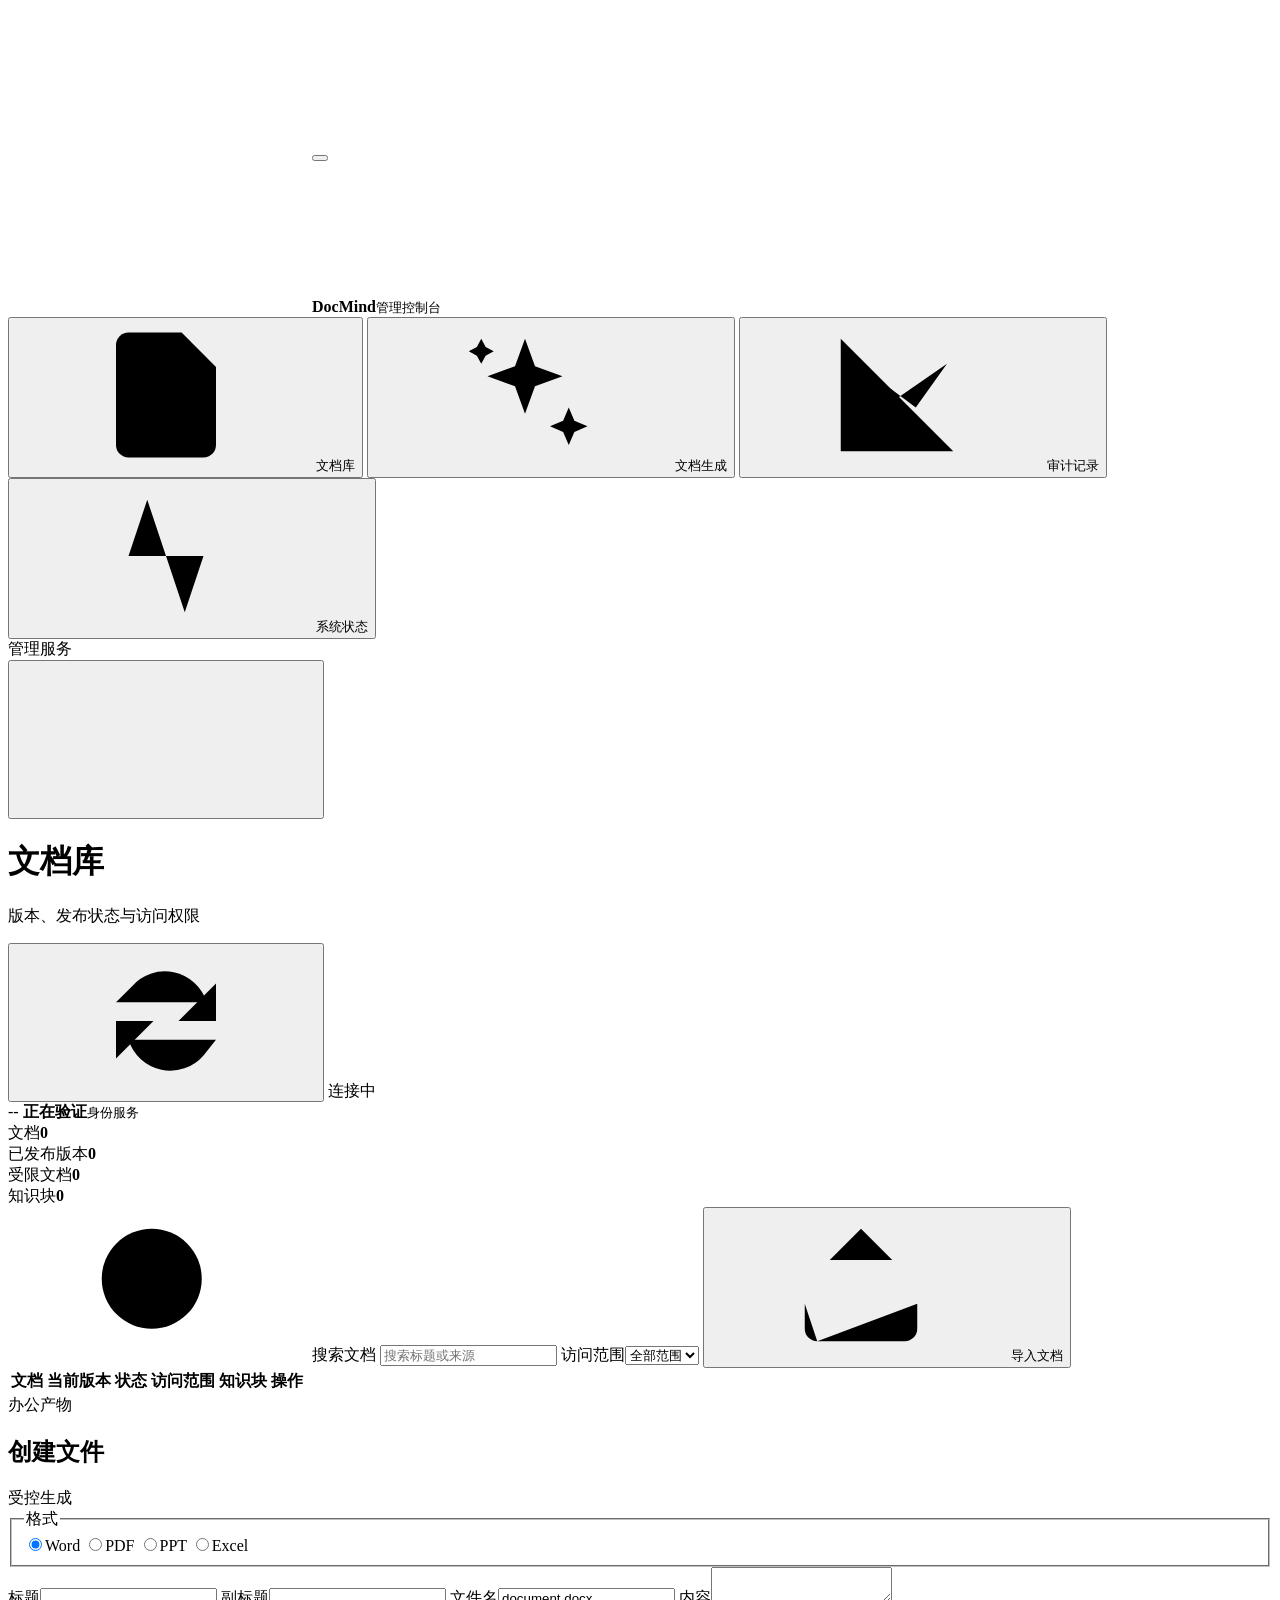
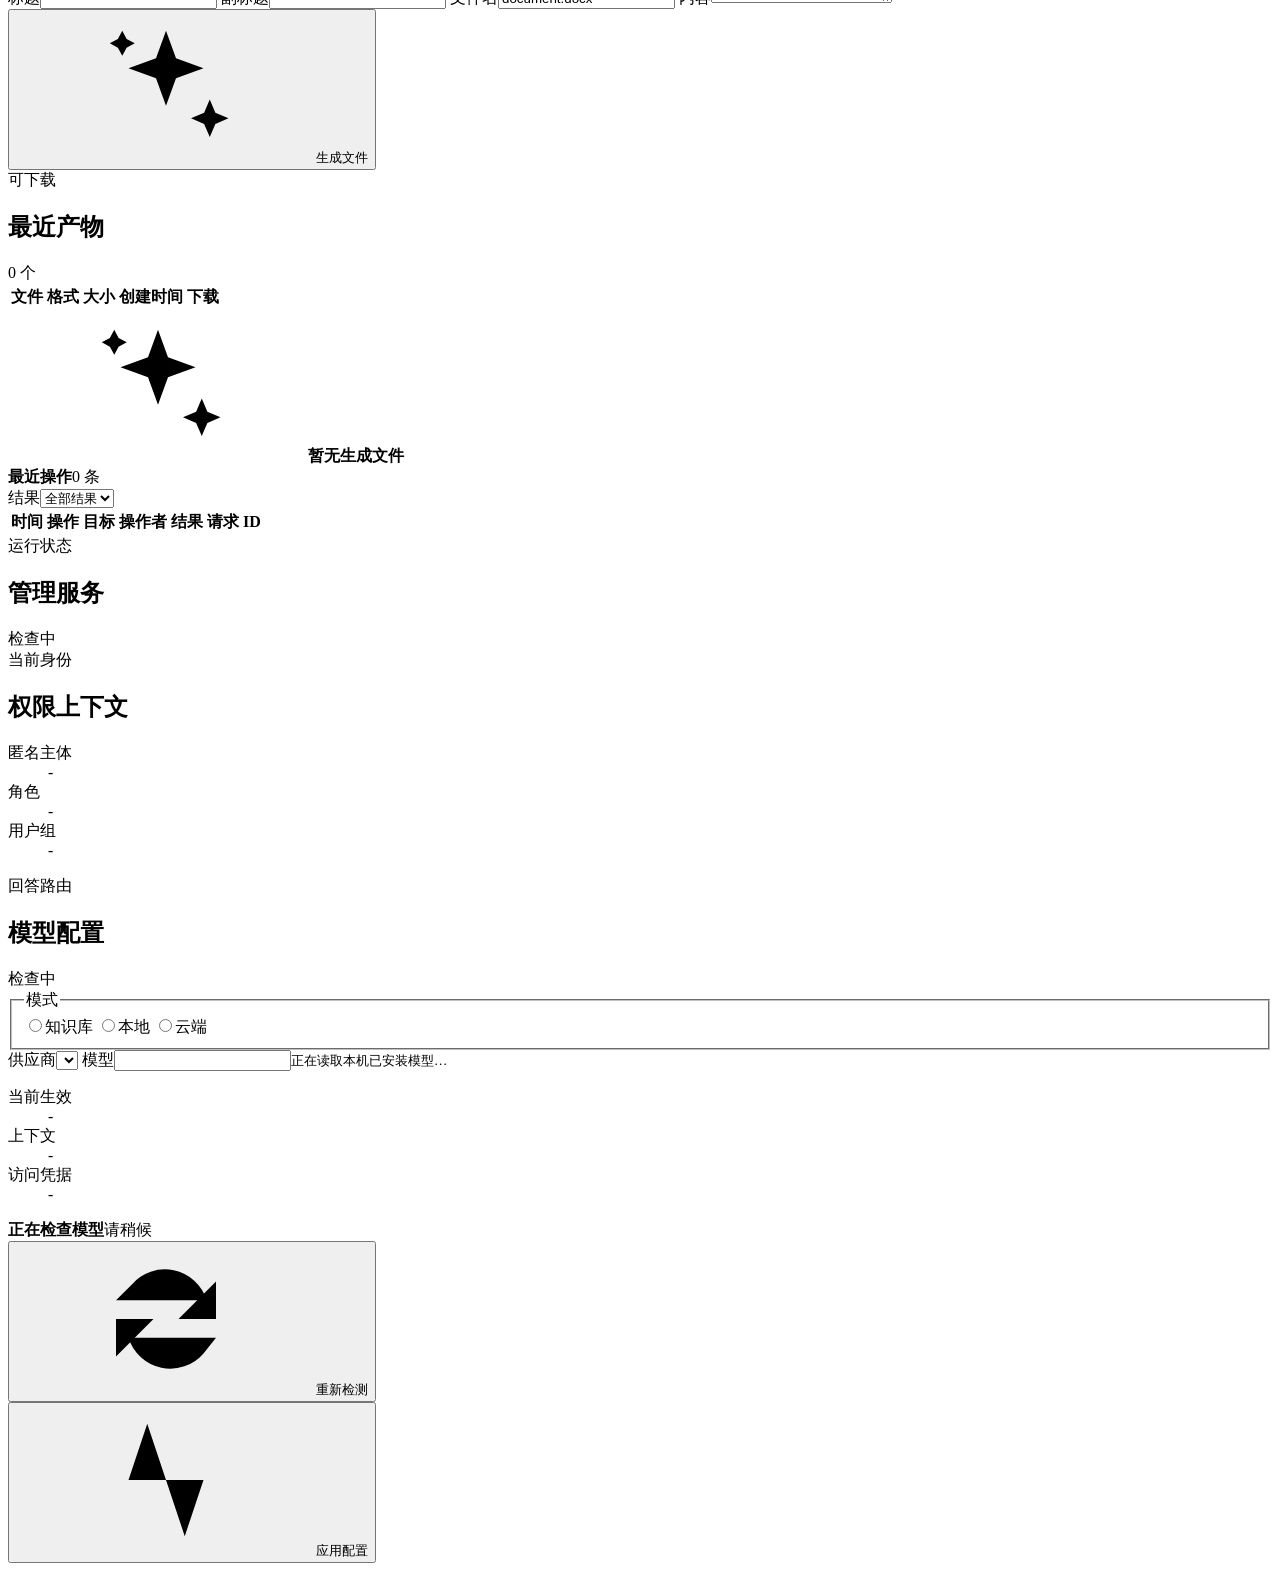
==== web/admin.html @ 2bdd03e2 "Show all available local models" ====
<!doctype html>
<html lang="zh-CN">
<head>
  <meta charset="utf-8">
  <meta name="viewport" content="width=device-width,initial-scale=1">
  <meta name="color-scheme" content="light">
  <title>DocMind 管理控制台</title>
  <link rel="stylesheet" href="/assets/admin.css">
</head>
<body>
  <svg class="icon-sprite" aria-hidden="true">
    <symbol id="i-library" viewBox="0 0 24 24"><path d="m16 6 4 14M12 6v14M8 8v12M4 4v16"/><path d="M2 20h20"/></symbol>
    <symbol id="i-file" viewBox="0 0 24 24"><path d="M14.5 2H6a2 2 0 0 0-2 2v16a2 2 0 0 0 2 2h12a2 2 0 0 0 2-2V7.5z"/><path d="M14 2v6h6M8 13h8M8 17h6"/></symbol>
    <symbol id="i-shield" viewBox="0 0 24 24"><path d="M20 13c0 5-3.5 7.5-8 9-4.5-1.5-8-4-8-9V5l8-3 8 3z"/><path d="m9 12 2 2 4-4"/></symbol>
    <symbol id="i-audit" viewBox="0 0 24 24"><path d="M3 3v18h18"/><path d="m7 16 4-5 4 3 5-7"/></symbol>
    <symbol id="i-activity" viewBox="0 0 24 24"><path d="M22 12h-4l-3 9L9 3l-3 9H2"/></symbol>
    <symbol id="i-upload" viewBox="0 0 24 24"><path d="M12 3v12M7 8l5-5 5 5"/><path d="M5 21h14a2 2 0 0 0 2-2v-4M3 15v4a2 2 0 0 0 2 2"/></symbol>
    <symbol id="i-refresh" viewBox="0 0 24 24"><path d="M20 6v6h-6M4 18v-6h6"/><path d="M18.5 9a7 7 0 0 0-12-2.5L4 9m2 6a7 7 0 0 0 12 2.5L20 15"/></symbol>
    <symbol id="i-search" viewBox="0 0 24 24"><circle cx="11" cy="11" r="8"/><path d="m21 21-4.3-4.3"/></symbol>
    <symbol id="i-plus" viewBox="0 0 24 24"><path d="M12 5v14M5 12h14"/></symbol>
    <symbol id="i-trash" viewBox="0 0 24 24"><path d="M3 6h18M8 6V4h8v2M19 6l-1 15H6L5 6M10 11v6M14 11v6"/></symbol>
    <symbol id="i-x" viewBox="0 0 24 24"><path d="m18 6-12 12M6 6l12 12"/></symbol>
    <symbol id="i-menu" viewBox="0 0 24 24"><path d="M4 6h16M4 12h16M4 18h16"/></symbol>
    <symbol id="i-chevron" viewBox="0 0 24 24"><path d="m9 18 6-6-6-6"/></symbol>
    <symbol id="i-lock" viewBox="0 0 24 24"><rect x="3" y="11" width="18" height="10" rx="2"/><path d="M7 11V7a5 5 0 0 1 10 0v4"/></symbol>
    <symbol id="i-globe" viewBox="0 0 24 24"><circle cx="12" cy="12" r="10"/><path d="M2 12h20M12 2a15 15 0 0 1 0 20M12 2a15 15 0 0 0 0 20"/></symbol>
    <symbol id="i-sparkles" viewBox="0 0 24 24"><path d="m12 3-1.6 4.4L6 9l4.4 1.6L12 15l1.6-4.4L18 9l-4.4-1.6z"/><path d="m19 14-.9 2.1L16 17l2.1.9L19 20l.9-2.1L22 17l-2.1-.9zM5 3l.7 1.3L7 5l-1.3.7L5 7l-.7-1.3L3 5l1.3-.7z"/></symbol>
    <symbol id="i-download" viewBox="0 0 24 24"><path d="M12 3v12M7 10l5 5 5-5"/><path d="M5 21h14a2 2 0 0 0 2-2v-3M3 16v3a2 2 0 0 0 2 2"/></symbol>
  </svg>

  <button class="sidebar-scrim" id="sidebarScrim" aria-label="关闭导航"></button>
  <div class="app-shell">
    <aside class="sidebar" id="sidebar">
      <div class="brand">
        <span class="brand-mark"><svg><use href="#i-library"/></svg></span>
        <span><strong>DocMind</strong><small>管理控制台</small></span>
      </div>
      <nav class="nav" aria-label="管理导航">
        <button class="nav-item active" data-view="documents"><svg><use href="#i-file"/></svg><span>文档库</span></button>
        <button class="nav-item" data-view="artifacts"><svg><use href="#i-sparkles"/></svg><span>文档生成</span></button>
        <button class="nav-item" data-view="audit"><svg><use href="#i-audit"/></svg><span>审计记录</span></button>
        <button class="nav-item" data-view="system"><svg><use href="#i-activity"/></svg><span>系统状态</span></button>
      </nav>
      <div class="sidebar-foot">
        <span class="environment">管理服务</span>
        <span class="service-dot" id="serviceDot"></span>
      </div>
    </aside>

    <main class="main">
      <header class="topbar">
        <button class="icon-button mobile-only" id="menuButton" aria-label="打开导航" title="打开导航"><svg><use href="#i-menu"/></svg></button>
        <div class="page-heading">
          <h1 id="pageTitle">文档库</h1>
          <p id="pageSubtitle">版本、发布状态与访问权限</p>
        </div>
        <div class="top-actions">
          <button class="icon-button" id="refreshButton" aria-label="刷新" title="刷新"><svg><use href="#i-refresh"/></svg></button>
          <span class="role-badge" id="roleBadge">连接中</span>
          <div class="identity" title="当前用户">
            <span class="avatar" id="avatar">--</span>
            <span class="identity-copy"><strong id="displayName">正在验证</strong><small id="subjectId">身份服务</small></span>
          </div>
        </div>
      </header>

      <section class="view active" id="view-documents">
        <div class="metrics" aria-label="文档概览">
          <div class="metric"><span>文档</span><strong id="metricDocuments">0</strong></div>
          <div class="metric"><span>已发布版本</span><strong id="metricIndexed">0</strong></div>
          <div class="metric"><span>受限文档</span><strong id="metricRestricted">0</strong></div>
          <div class="metric"><span>知识块</span><strong id="metricChunks">0</strong></div>
        </div>

        <div class="toolbar">
          <label class="search-box">
            <svg><use href="#i-search"/></svg>
            <span class="sr-only">搜索文档</span>
            <input id="documentSearch" type="search" placeholder="搜索标题或来源">
          </label>
          <label class="filter-field"><span class="sr-only">访问范围</span><select id="scopeFilter"><option value="all">全部范围</option><option value="restricted">仅受限</option><option value="public">仅公开</option></select></label>
          <button class="primary-button admin-only" id="openImport"><svg><use href="#i-upload"/></svg><span>导入文档</span></button>
        </div>

        <div class="content-grid" id="documentGrid">
          <div class="table-region">
            <table class="data-table">
              <thead><tr><th>文档</th><th>当前版本</th><th>状态</th><th>访问范围</th><th>知识块</th><th><span class="sr-only">操作</span></th></tr></thead>
              <tbody id="documentRows"></tbody>
            </table>
            <div class="empty-state" id="documentEmpty" hidden><svg><use href="#i-file"/></svg><strong>没有匹配的文档</strong></div>
          </div>

          <aside class="inspector" id="inspector" aria-label="文档权限" hidden>
            <div class="inspector-head">
              <div><span class="eyebrow">文档权限</span><h2 id="inspectorTitle">-</h2></div>
              <button class="icon-button" id="closeInspector" aria-label="关闭" title="关闭"><svg><use href="#i-x"/></svg></button>
            </div>
            <dl class="document-meta">
              <div><dt>来源</dt><dd id="inspectorSource">-</dd></div>
              <div><dt>分类</dt><dd id="inspectorClass">-</dd></div>
              <div><dt>版本</dt><dd id="inspectorVersion">-</dd></div>
            </dl>
            <div class="source-actions" id="sourceActions">
              <a class="secondary-button" id="openSource" target="_blank" rel="noopener"><svg><use href="#i-file"/></svg>查看原文件</a>
              <a class="secondary-button" id="downloadSource"><svg><use href="#i-download"/></svg>下载</a>
              <span id="sourceUnavailable" hidden>该历史版本未保留原文件</span>
            </div>
            <form id="aclForm">
              <fieldset>
                <legend>访问范围</legend>
                <div class="segmented">
                  <label><input type="radio" name="access_scope" value="restricted"><span><svg><use href="#i-lock"/></svg>受限</span></label>
                  <label><input type="radio" name="access_scope" value="public"><span><svg><use href="#i-globe"/></svg>公开</span></label>
                </div>
              </fieldset>
              <div class="acl-heading"><label>授权主体</label><button type="button" class="text-button admin-only" id="addAcl"><svg><use href="#i-plus"/></svg>添加</button></div>
              <div class="acl-list" id="aclList"></div>
              <div class="acl-empty" id="aclEmpty" hidden>未配置授权主体</div>
              <div class="inspector-actions admin-only"><button type="submit" class="primary-button" id="saveAcl"><svg><use href="#i-shield"/></svg><span>保存权限</span></button></div>
            </form>
          </aside>
        </div>
      </section>

      <section class="view" id="view-artifacts">
        <div class="artifact-layout">
          <section class="artifact-editor admin-only">
            <div class="section-title"><div><span class="eyebrow">办公产物</span><h2>创建文件</h2></div><span class="status-pill">受控生成</span></div>
            <form id="artifactForm" class="artifact-form">
              <fieldset class="artifact-format"><legend>格式</legend><div class="format-segmented">
                <label><input type="radio" name="format" value="docx" checked><span>Word</span></label>
                <label><input type="radio" name="format" value="pdf"><span>PDF</span></label>
                <label><input type="radio" name="format" value="pptx"><span>PPT</span></label>
                <label><input type="radio" name="format" value="xlsx"><span>Excel</span></label>
              </div></fieldset>
              <label class="field"><span>标题</span><input id="artifactTitle" name="title" maxlength="512" required></label>
              <label class="field"><span>副标题</span><input name="subtitle" maxlength="1024"></label>
              <label class="field"><span>文件名</span><input id="artifactFilename" name="filename" value="document.docx" maxlength="128" required></label>
              <label class="field artifact-content"><span>内容</span><textarea id="artifactContent" name="content" maxlength="200000" required></textarea></label>
              <div class="artifact-submit"><button type="submit" class="primary-button" id="submitArtifact"><svg><use href="#i-sparkles"/></svg><span>生成文件</span></button></div>
            </form>
          </section>

          <section class="artifact-library">
            <div class="section-title"><div><span class="eyebrow">可下载</span><h2>最近产物</h2></div><span class="artifact-count" id="artifactCount">0 个</span></div>
            <div class="table-region artifact-table-region">
              <table class="data-table artifact-table"><thead><tr><th>文件</th><th>格式</th><th>大小</th><th>创建时间</th><th><span class="sr-only">下载</span></th></tr></thead><tbody id="artifactRows"></tbody></table>
              <div class="empty-state" id="artifactEmpty"><svg><use href="#i-sparkles"/></svg><strong>暂无生成文件</strong></div>
            </div>
          </section>
        </div>
      </section>

      <section class="view" id="view-audit">
        <div class="section-bar"><div><strong>最近操作</strong><span id="auditCount">0 条</span></div><label class="filter-field"><span class="sr-only">结果</span><select id="auditFilter"><option value="all">全部结果</option><option value="success">成功</option><option value="failed">失败</option></select></label></div>
        <div class="table-region">
          <table class="data-table audit-table"><thead><tr><th>时间</th><th>操作</th><th>目标</th><th>操作者</th><th>结果</th><th>请求 ID</th></tr></thead><tbody id="auditRows"></tbody></table>
          <div class="empty-state" id="auditEmpty" hidden><svg><use href="#i-audit"/></svg><strong>暂无审计记录</strong></div>
        </div>
      </section>

      <section class="view" id="view-system">
        <div class="system-layout">
          <section class="status-section"><div class="section-title"><div><span class="eyebrow">运行状态</span><h2>管理服务</h2></div><span class="status-pill" id="overallStatus">检查中</span></div><div class="check-list" id="healthChecks"></div></section>
          <section class="status-section"><div class="section-title"><div><span class="eyebrow">当前身份</span><h2>权限上下文</h2></div></div><dl class="identity-details"><div><dt>匿名主体</dt><dd id="systemSubject">-</dd></div><div><dt>角色</dt><dd id="systemRoles">-</dd></div><div><dt>用户组</dt><dd id="systemGroups">-</dd></div></dl></section>
          <section class="status-section model-section">
            <div class="section-title"><div><span class="eyebrow">回答路由</span><h2>模型配置</h2></div><span class="status-pill" id="modelStatus">检查中</span></div>
            <form id="modelForm" class="model-form">
              <fieldset class="model-mode"><legend>模式</legend><div class="format-segmented model-mode-options">
                <label><input type="radio" name="mode" value="knowledge"><span>知识库</span></label>
                <label><input type="radio" name="mode" value="local"><span>本地</span></label>
                <label><input type="radio" name="mode" value="cloud"><span>云端</span></label>
              </div></fieldset>
              <label class="field"><span>供应商</span><select id="modelProvider" name="provider"></select></label>
              <label class="field"><span>模型</span><input id="modelName" name="model" list="modelOptions" maxlength="128" required><datalist id="modelOptions"></datalist><small class="field-hint" id="modelOptionsHint">正在读取本机已安装模型…</small></label>
              <dl class="model-details">
                <div><dt>当前生效</dt><dd id="activeModel">-</dd></div>
                <div><dt>上下文</dt><dd id="modelContext">-</dd></div>
                <div><dt>访问凭据</dt><dd id="modelCredential">-</dd></div>
              </dl>
              <div class="model-runtime" id="modelRuntime">
                <i id="runtimeIndicator"></i>
                <div><strong id="runtimeTitle">正在检查模型</strong><span id="runtimeDetail">请稍候</span></div>
                <button type="button" class="secondary-button" id="checkModelRuntime"><svg><use href="#i-refresh"/></svg>重新检测</button>
              </div>
              <div class="model-actions admin-only"><button type="submit" class="primary-button" id="saveModel"><svg><use href="#i-activity"/></svg><span>应用配置</span></button></div>
            </form>
          </section>
        </div>
      </section>
    </main>
  </div>

  <dialog id="importDialog">
    <form method="dialog" id="importForm">
      <div class="dialog-head"><div><span class="eyebrow">知识库</span><h2>导入文档</h2></div><button type="button" class="icon-button" id="closeImport" aria-label="关闭" title="关闭"><svg><use href="#i-x"/></svg></button></div>
      <label class="file-drop" id="fileDrop"><input type="file" id="importFile" name="file" accept=".md,.txt,.pdf,.docx" required><svg><use href="#i-upload"/></svg><strong id="fileLabel">选择文档</strong><span>Markdown、TXT、PDF、DOCX</span></label>
      <div class="form-grid">
        <label class="field"><span>标题</span><input name="title" maxlength="512"></label>
        <label class="field"><span>来源标识</span><input name="source_key" maxlength="512"></label>
        <label class="field"><span>分类</span><select name="classification"><option value="internal">内部</option><option value="confidential">机密</option><option value="public">公开</option></select></label>
        <fieldset class="field"><legend>访问范围</legend><div class="segmented"><label><input type="radio" name="access_scope" value="restricted" checked><span><svg><use href="#i-lock"/></svg>受限</span></label><label><input type="radio" name="access_scope" value="public"><span><svg><use href="#i-globe"/></svg>公开</span></label></div></fieldset>
      </div>
      <div class="dialog-actions"><button type="button" class="secondary-button" id="cancelImport">取消</button><button type="submit" class="primary-button" id="submitImport"><svg><use href="#i-upload"/></svg><span>开始导入</span></button></div>
    </form>
  </dialog>

  <div class="toast-region" id="toasts" aria-live="polite"></div>
  <script src="/assets/admin.js" defer></script>
</body>
</html>
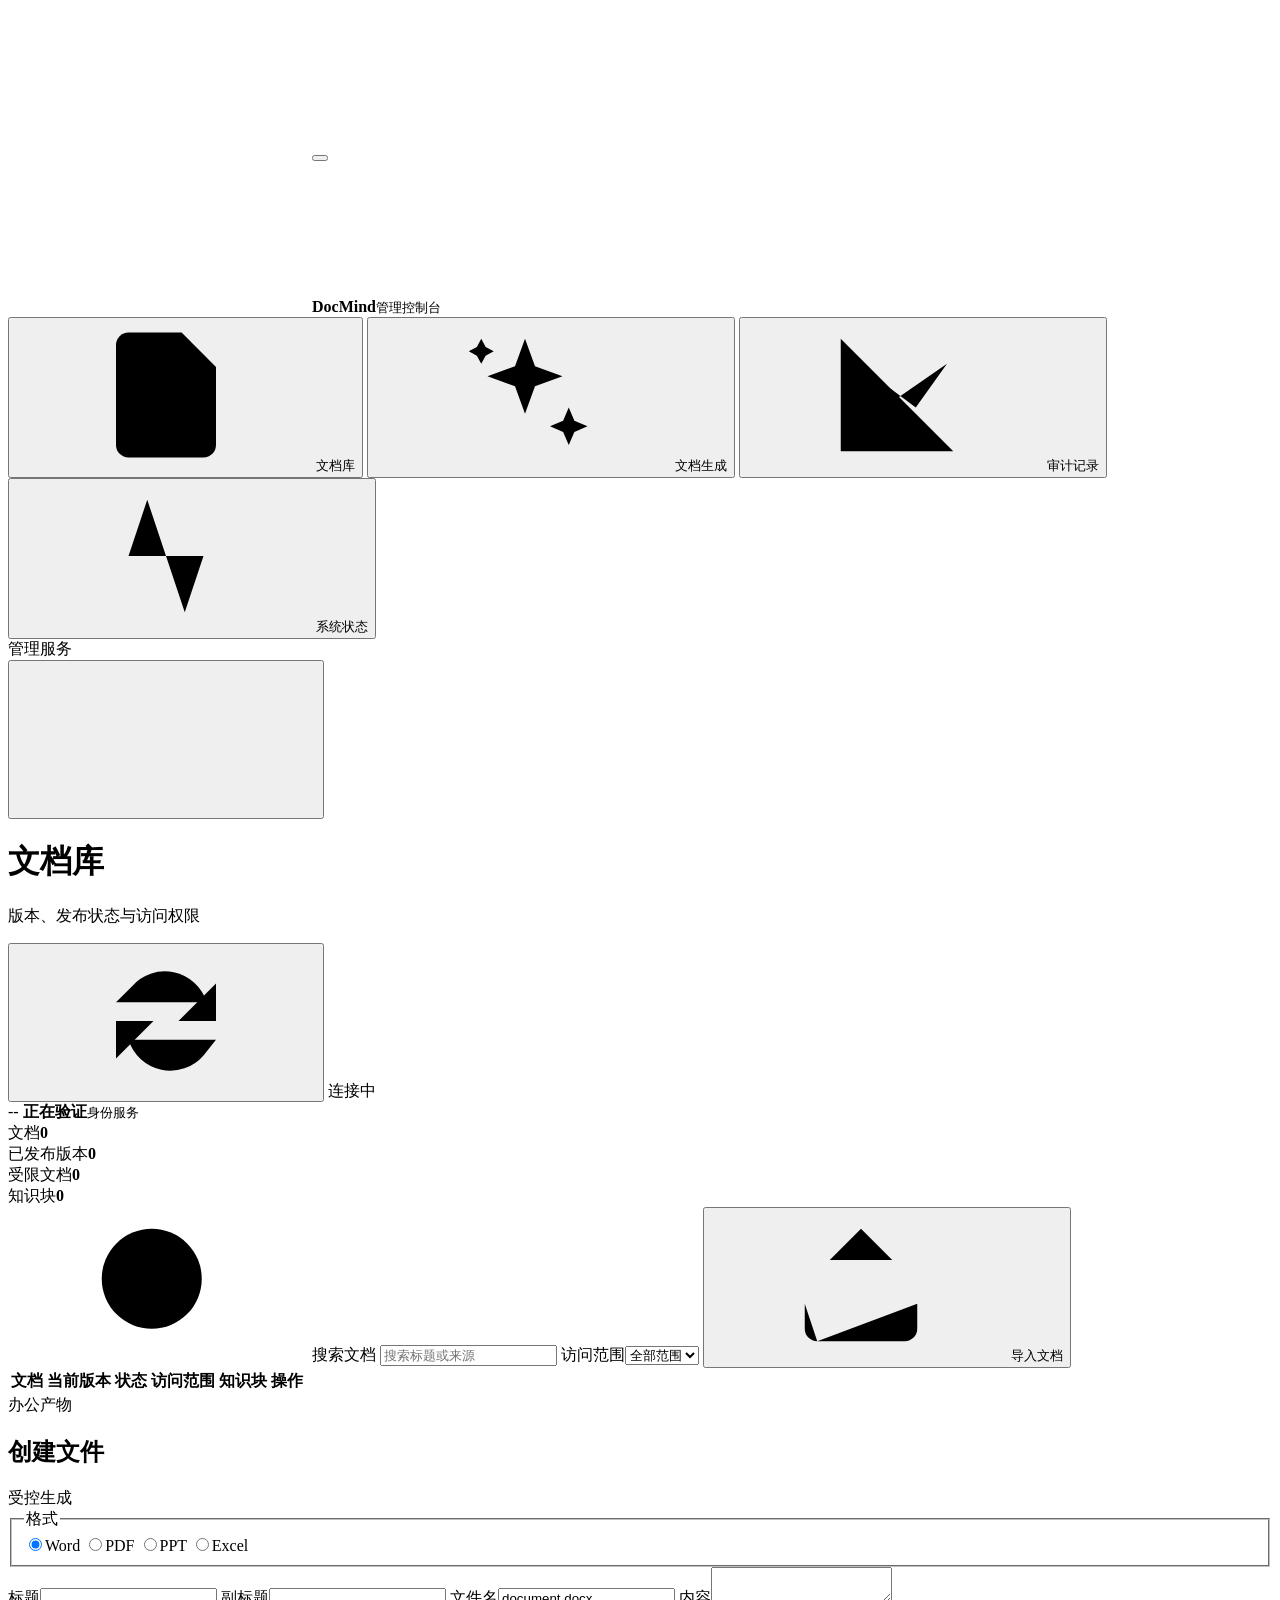
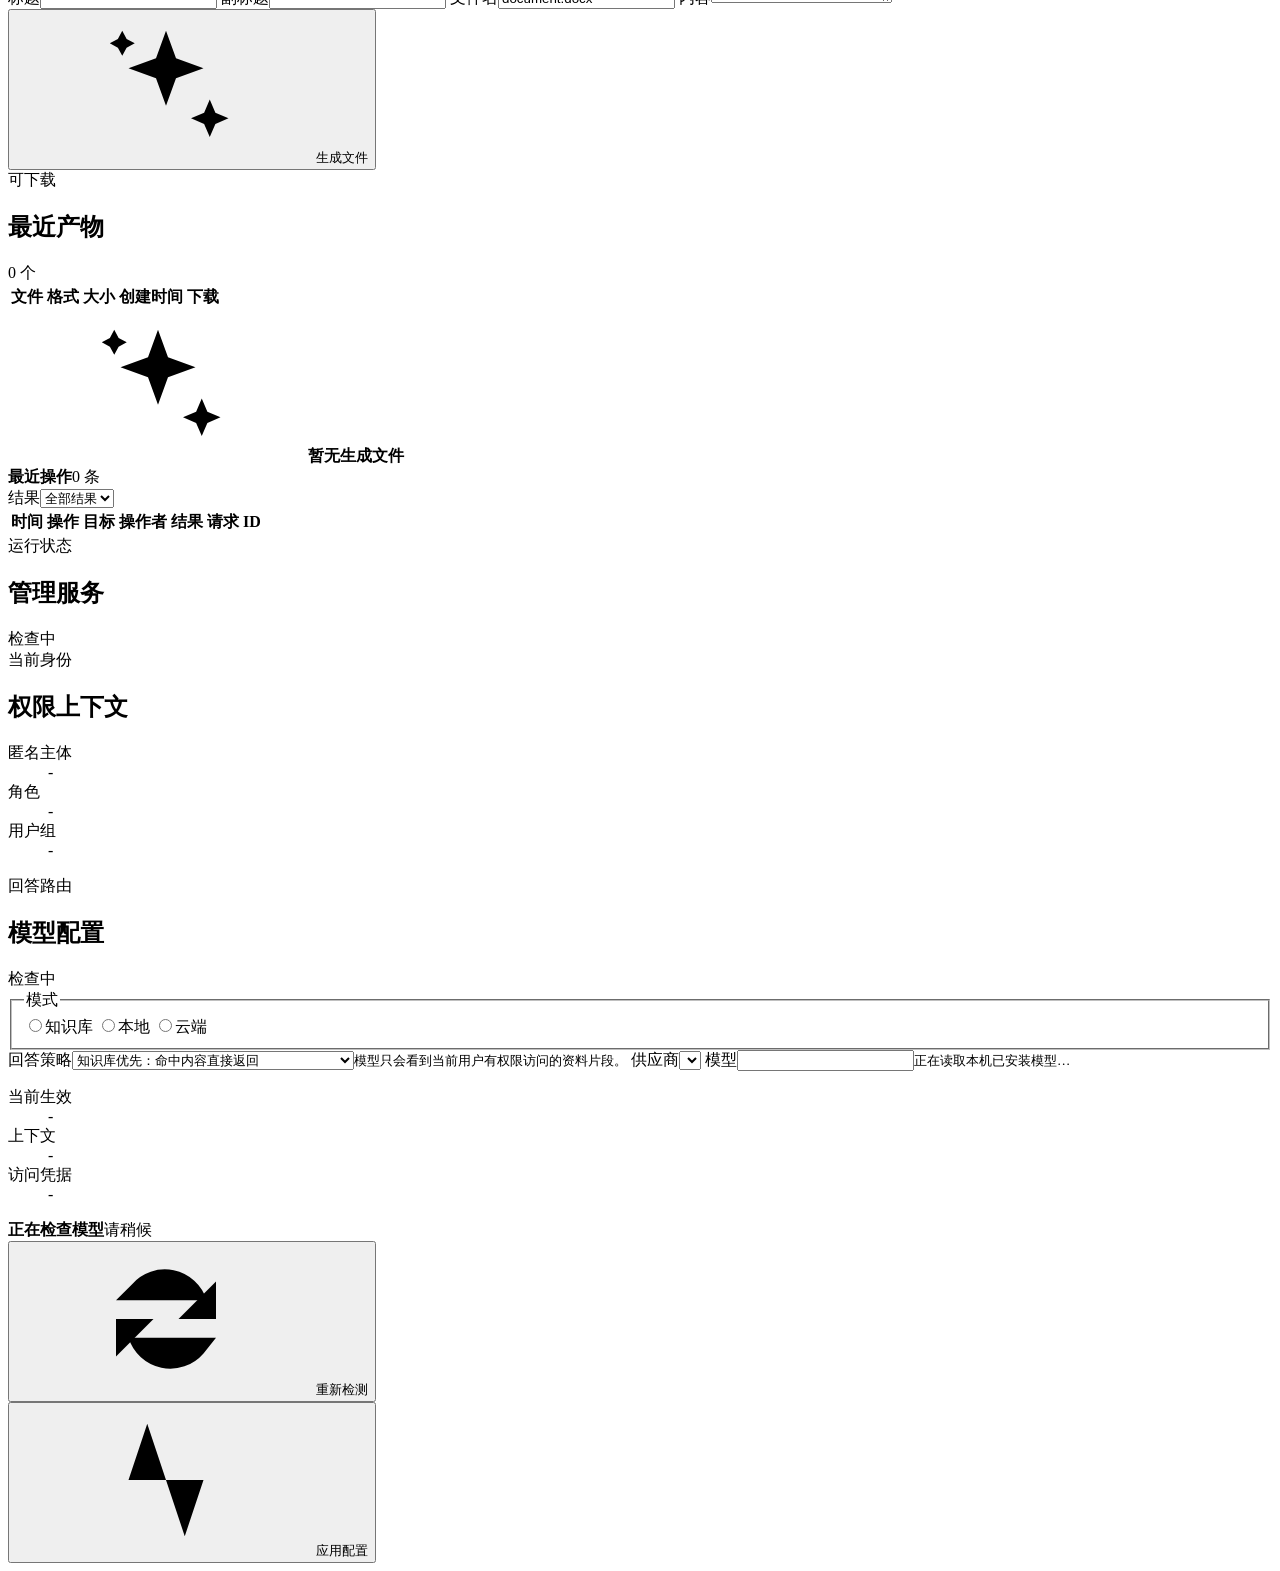
==== commit b144f586: "Add ACL-aware generative response strategy" ====
--- a/web/admin.html
+++ b/web/admin.html
@@ -172,6 +172,11 @@
                 <label><input type="radio" name="mode" value="local"><span>本地</span></label>
                 <label><input type="radio" name="mode" value="cloud"><span>云端</span></label>
               </div></fieldset>
+              <label class="field"><span>回答策略</span><select id="responseStrategy" name="response_strategy">
+                <option value="knowledge_first">知识库优先：命中内容直接返回</option>
+                <option value="generative_first">生成式优先：检索后由模型组织客服回答</option>
+                <option value="hybrid">混合：简单问题直接回答，复杂问题交给模型</option>
+              </select><small class="field-hint">模型只会看到当前用户有权限访问的资料片段。</small></label>
               <label class="field"><span>供应商</span><select id="modelProvider" name="provider"></select></label>
               <label class="field"><span>模型</span><input id="modelName" name="model" list="modelOptions" maxlength="128" required><datalist id="modelOptions"></datalist><small class="field-hint" id="modelOptionsHint">正在读取本机已安装模型…</small></label>
               <dl class="model-details">
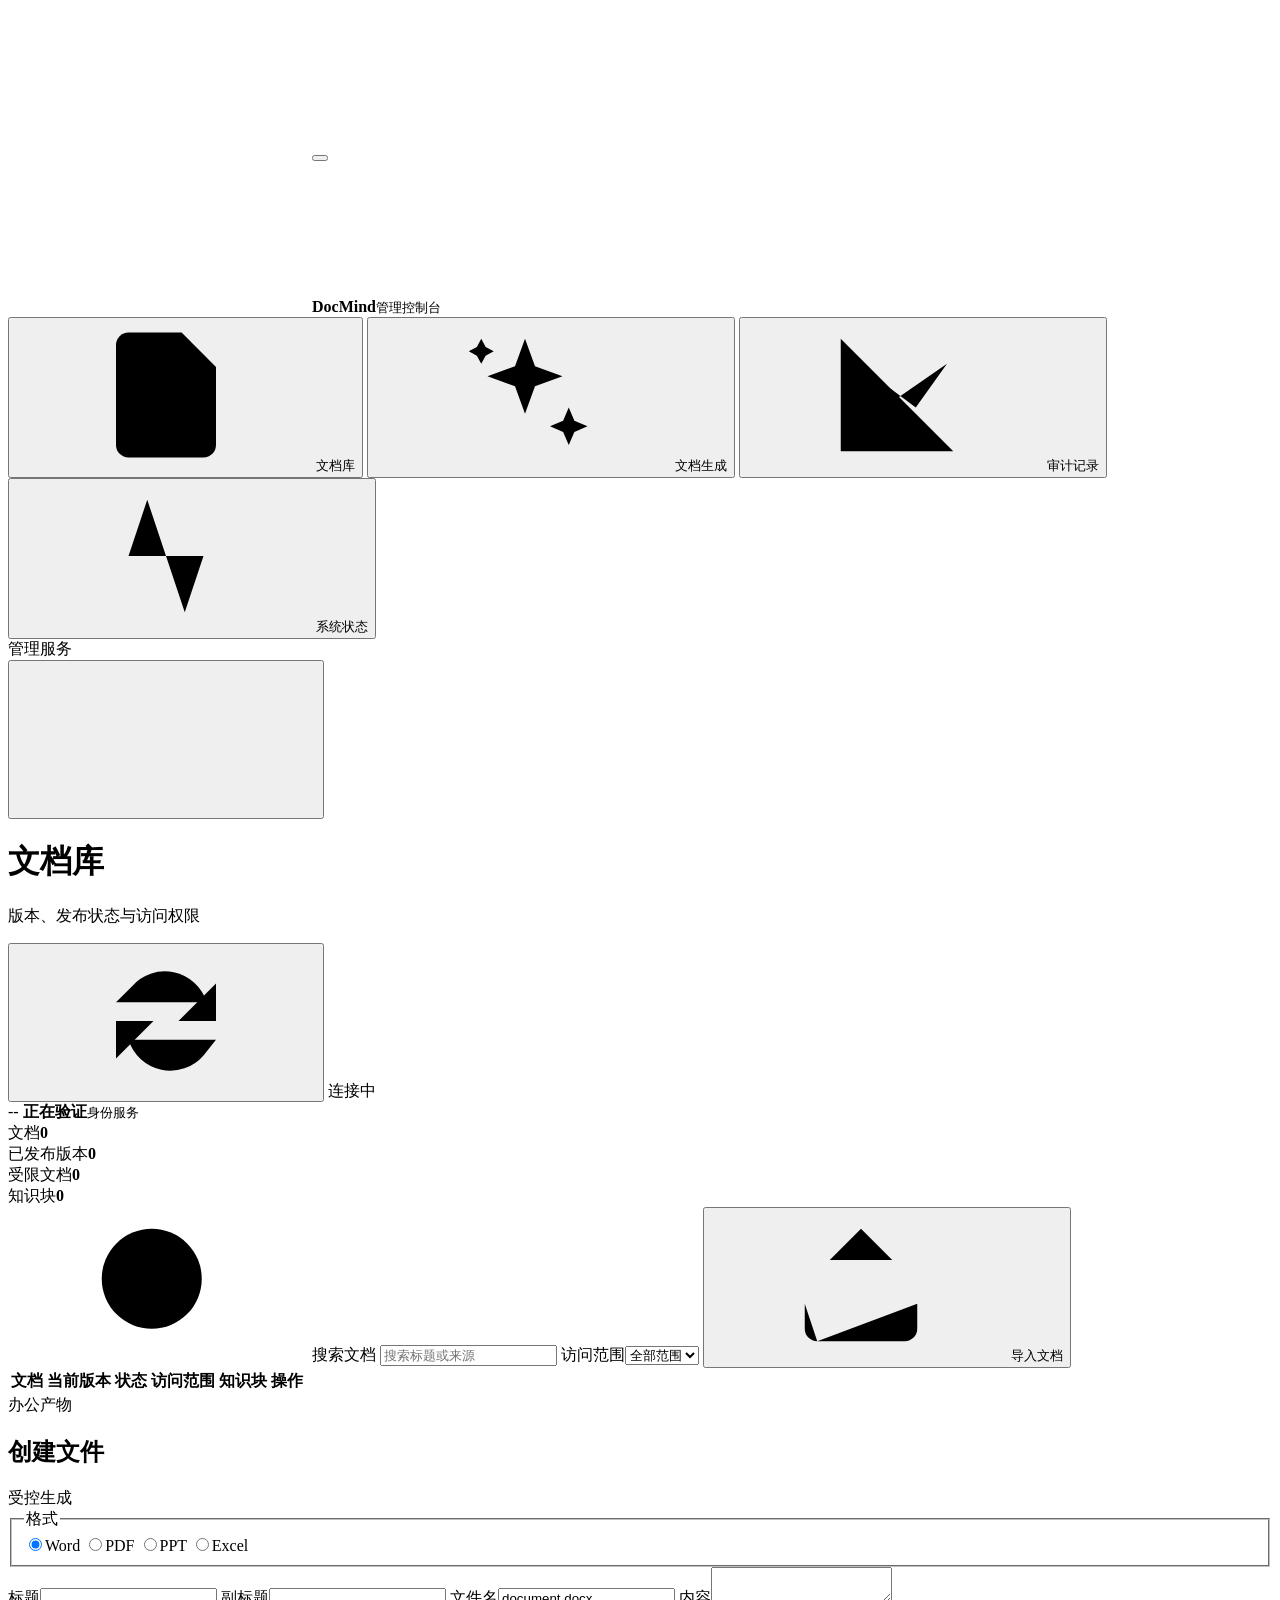
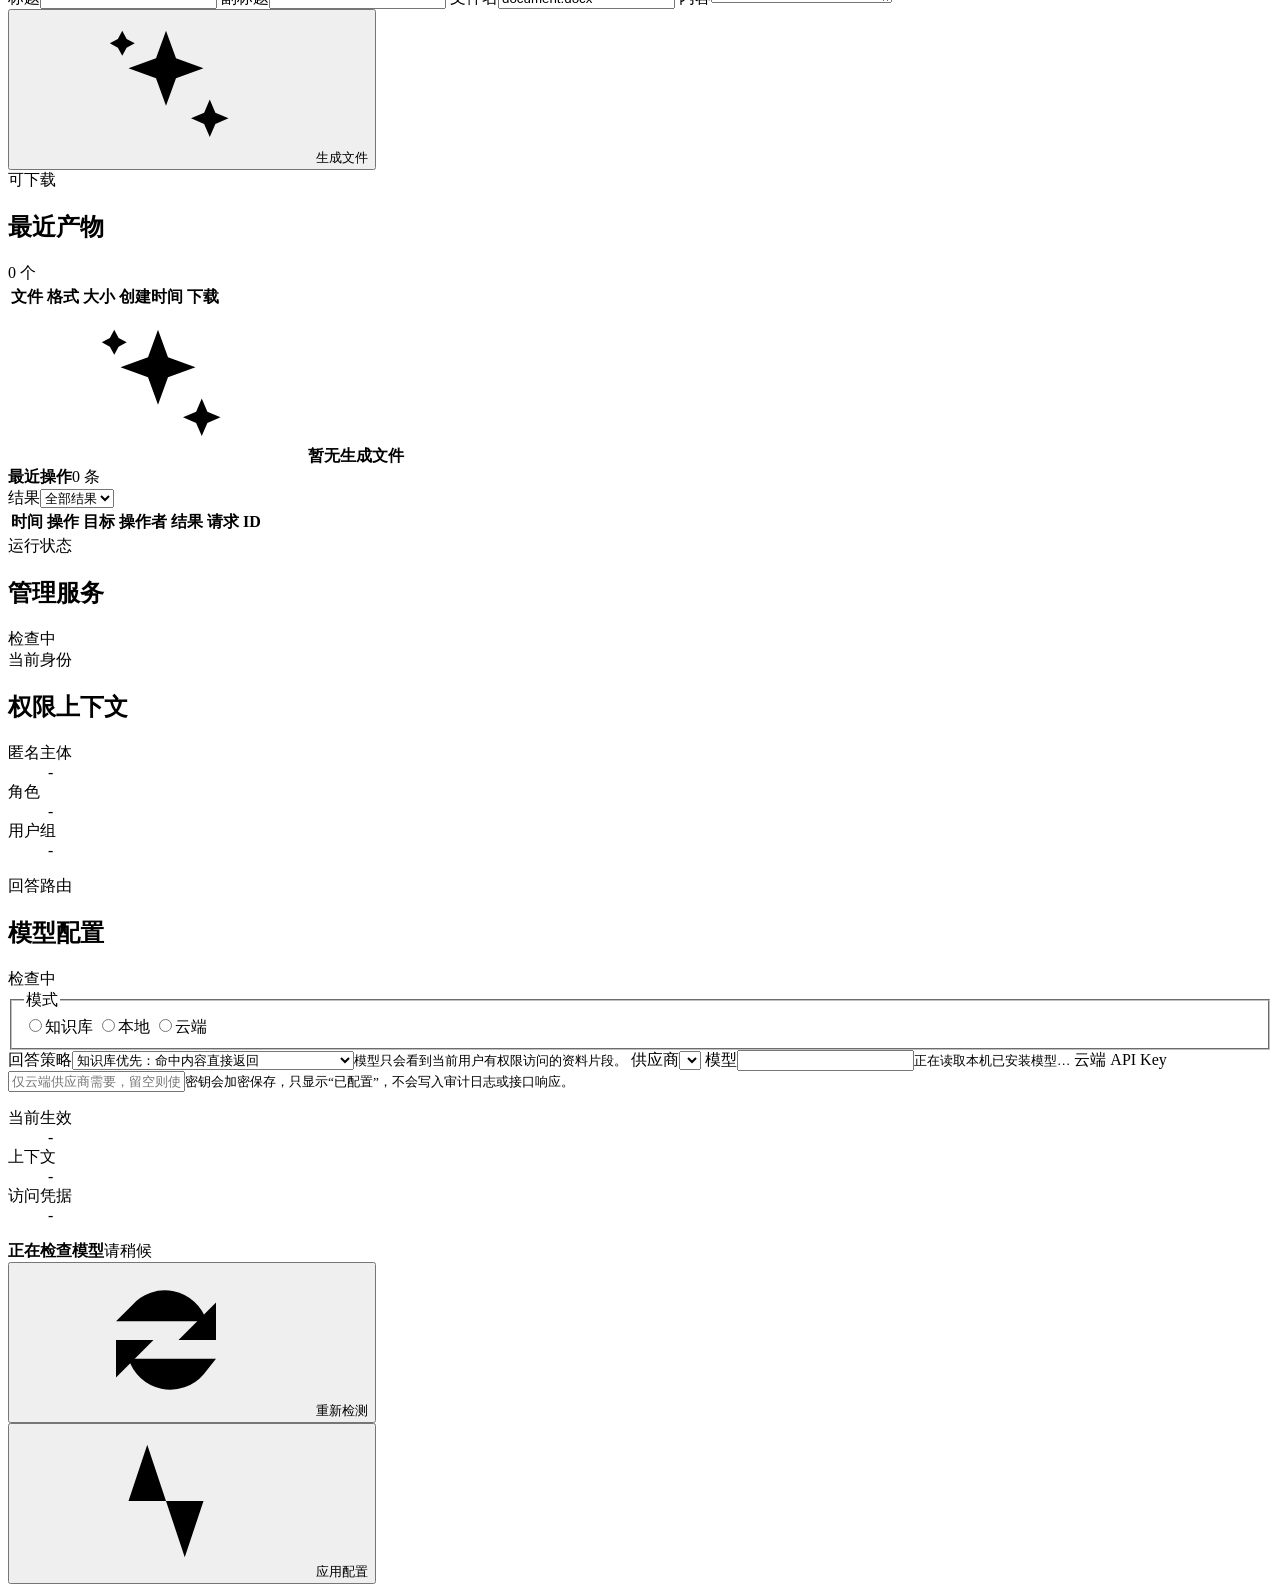
==== commit 900a4d4e: "Add cloud credentials and local login" ====
--- a/web/admin.html
+++ b/web/admin.html
@@ -5,7 +5,7 @@
   <meta name="viewport" content="width=device-width,initial-scale=1">
   <meta name="color-scheme" content="light">
   <title>DocMind 管理控制台</title>
-  <link rel="stylesheet" href="/assets/admin.css">
+  <link rel="stylesheet" href="/assets/admin.css?v=20260920-2">
 </head>
 <body>
   <svg class="icon-sprite" aria-hidden="true">
@@ -56,6 +56,7 @@
         </div>
         <div class="top-actions">
           <button class="icon-button" id="refreshButton" aria-label="刷新" title="刷新"><svg><use href="#i-refresh"/></svg></button>
+          <button class="secondary-button" id="logoutButton" type="button" hidden>退出登录</button>
           <span class="role-badge" id="roleBadge">连接中</span>
           <div class="identity" title="当前用户">
             <span class="avatar" id="avatar">--</span>
@@ -179,6 +180,7 @@
               </select><small class="field-hint">模型只会看到当前用户有权限访问的资料片段。</small></label>
               <label class="field"><span>供应商</span><select id="modelProvider" name="provider"></select></label>
               <label class="field"><span>模型</span><input id="modelName" name="model" list="modelOptions" maxlength="128" required><datalist id="modelOptions"></datalist><small class="field-hint" id="modelOptionsHint">正在读取本机已安装模型…</small></label>
+              <label class="field"><span>云端 API Key</span><input id="modelApiKey" name="api_key" type="password" autocomplete="new-password" maxlength="512" placeholder="仅云端供应商需要，留空则使用已保存密钥"><small class="field-hint">密钥会加密保存，只显示“已配置”，不会写入审计日志或接口响应。</small></label>
               <dl class="model-details">
                 <div><dt>当前生效</dt><dd id="activeModel">-</dd></div>
                 <div><dt>上下文</dt><dd id="modelContext">-</dd></div>
@@ -212,6 +214,6 @@
   </dialog>
 
   <div class="toast-region" id="toasts" aria-live="polite"></div>
-  <script src="/assets/admin.js" defer></script>
+  <script src="/assets/admin.js?v=20260920-2" defer></script>
 </body>
 </html>
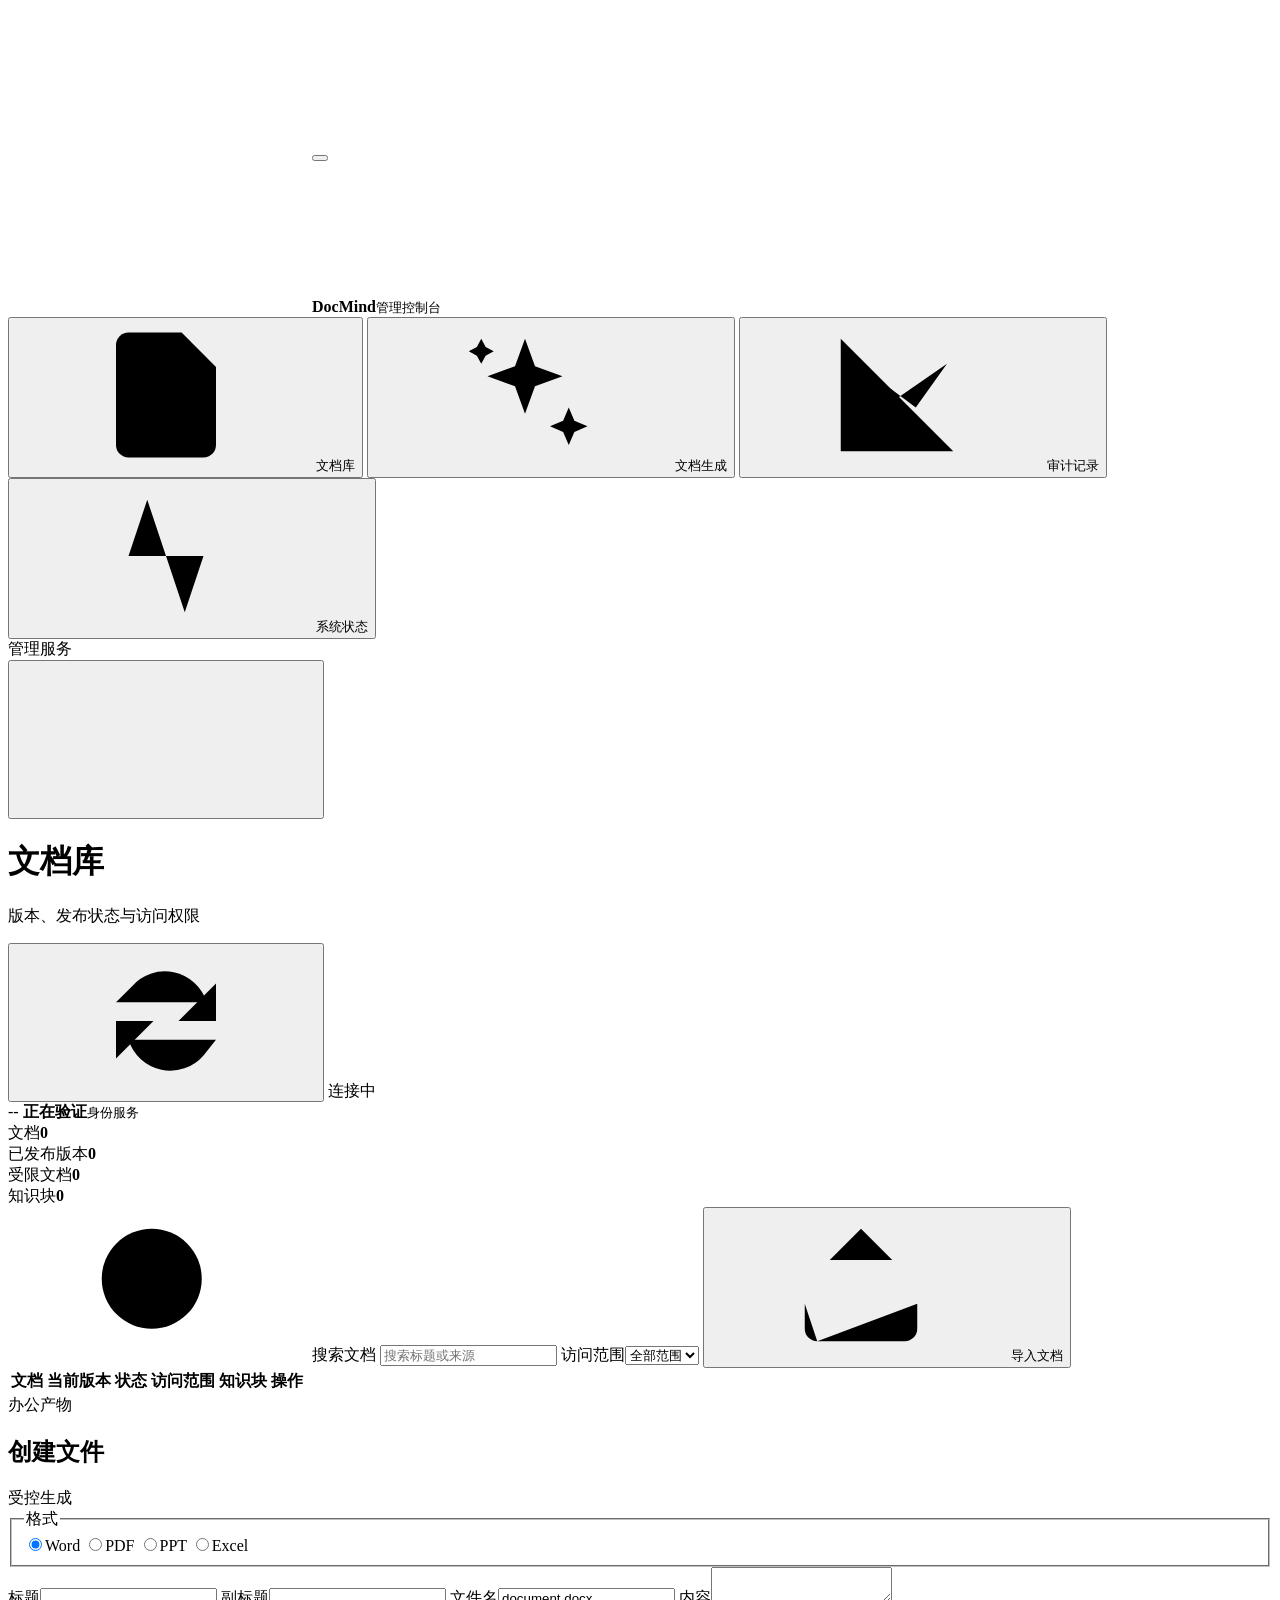
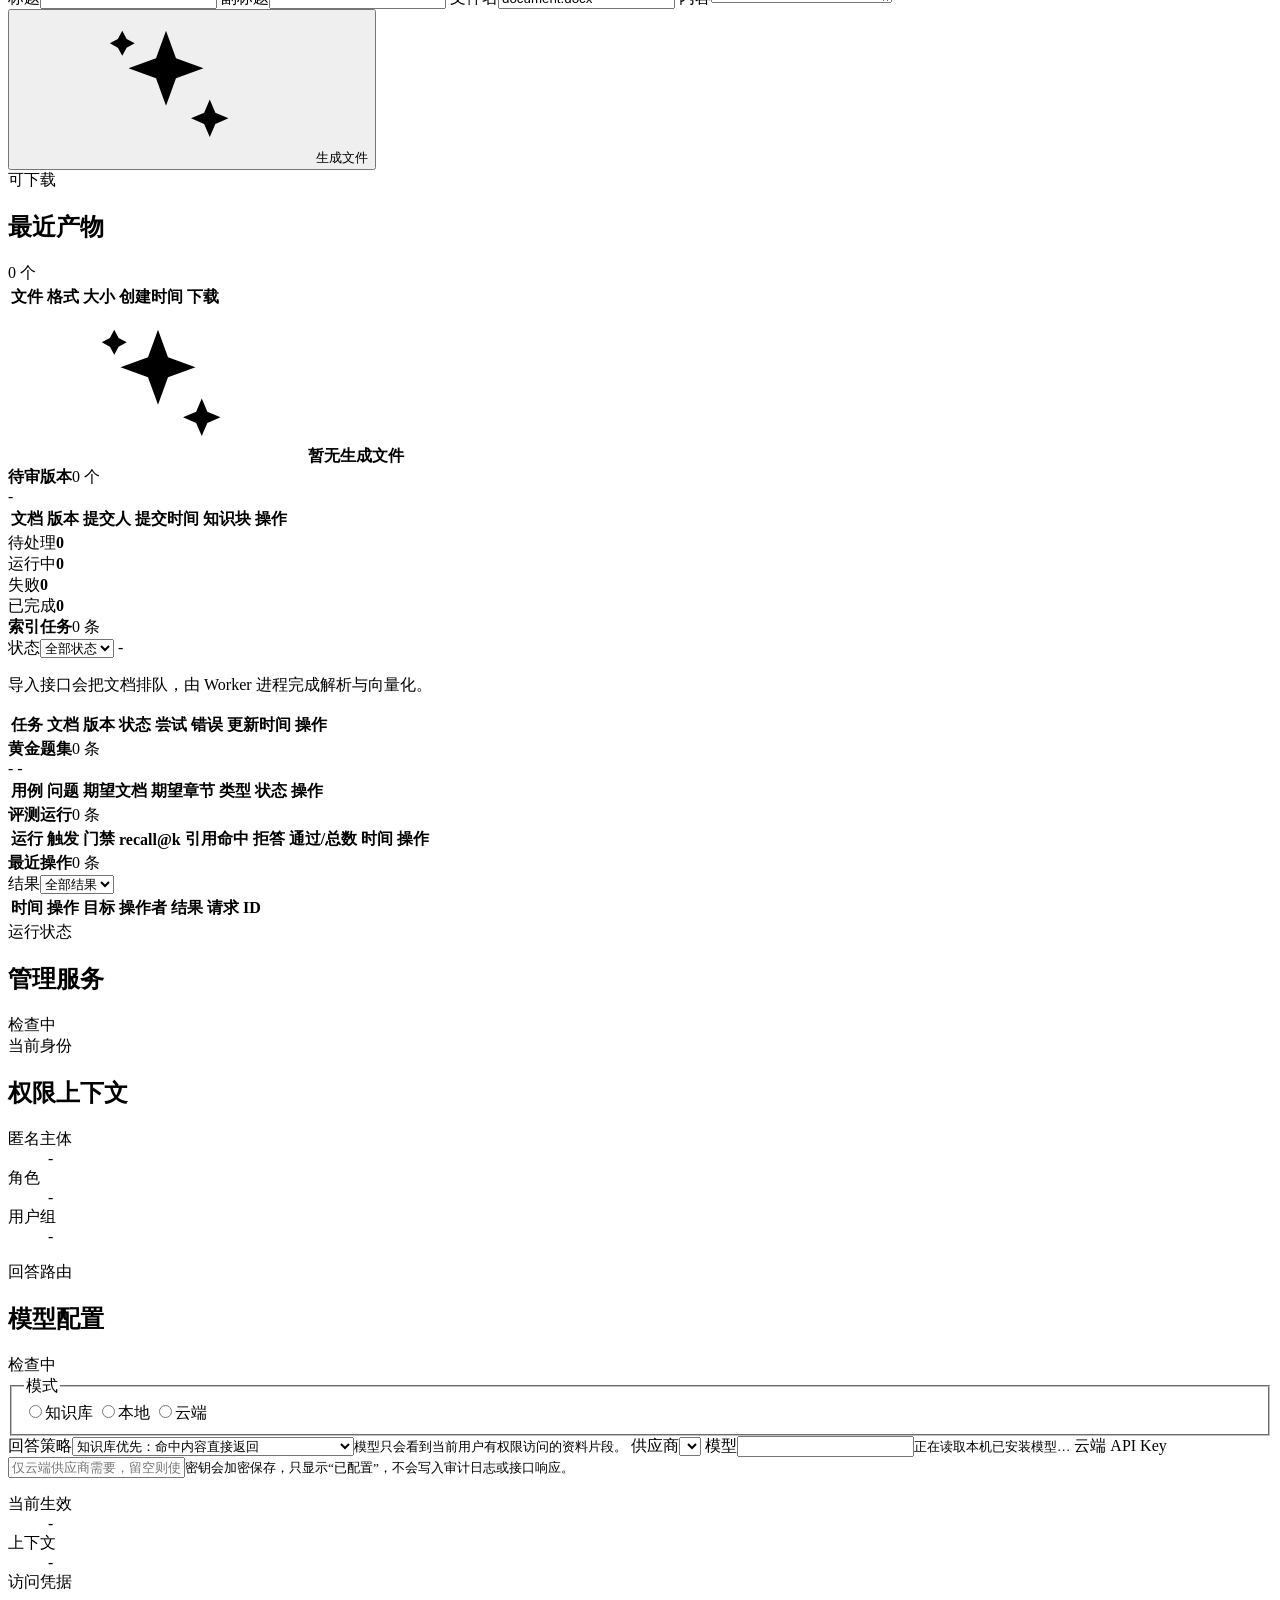
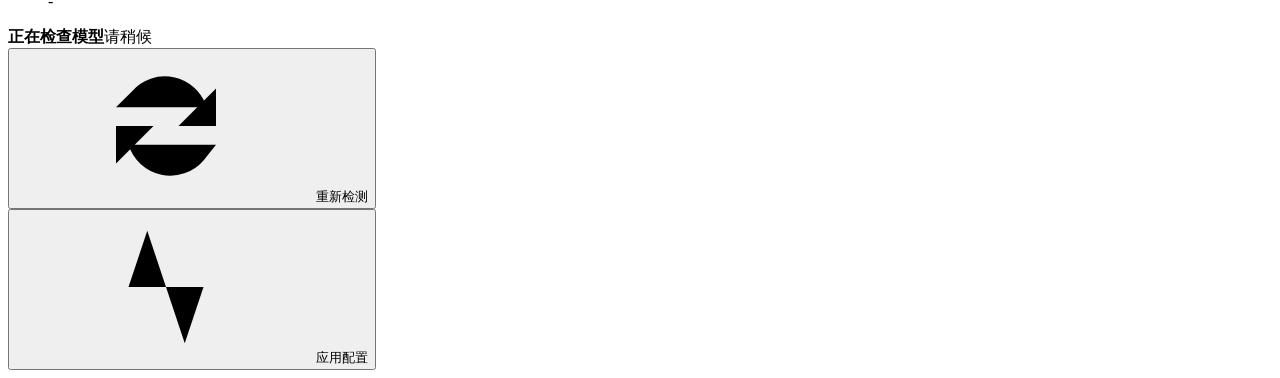
==== commit f880ea26: "Add knowledge-governance state machine and approval flow" ====
--- a/web/admin.html
+++ b/web/admin.html
@@ -5,7 +5,7 @@
   <meta name="viewport" content="width=device-width,initial-scale=1">
   <meta name="color-scheme" content="light">
   <title>DocMind 管理控制台</title>
-  <link rel="stylesheet" href="/assets/admin.css?v=20260920-2">
+  <link rel="stylesheet" href="/assets/admin.css?v=20260921-1">
 </head>
 <body>
   <svg class="icon-sprite" aria-hidden="true">
@@ -37,6 +37,8 @@
       </div>
       <nav class="nav" aria-label="管理导航">
         <button class="nav-item active" data-view="documents"><svg><use href="#i-file"/></svg><span>文档库</span></button>
+        <button class="nav-item" data-view="governance" id="governanceNav" hidden><svg><use href="#i-shield"/></svg><span>知识治理</span></button>
+        <button class="nav-item" data-view="jobs" id="jobsNav" hidden><svg><use href="#i-activity"/></svg><span>导入任务</span></button>
         <button class="nav-item" data-view="artifacts"><svg><use href="#i-sparkles"/></svg><span>文档生成</span></button>
         <button class="nav-item" data-view="audit"><svg><use href="#i-audit"/></svg><span>审计记录</span></button>
         <button class="nav-item" data-view="system"><svg><use href="#i-activity"/></svg><span>系统状态</span></button>
@@ -106,6 +108,11 @@
               <a class="secondary-button" id="openSource" target="_blank" rel="noopener"><svg><use href="#i-file"/></svg>查看原文件</a>
               <a class="secondary-button" id="downloadSource"><svg><use href="#i-download"/></svg>下载</a>
               <span id="sourceUnavailable" hidden>该历史版本未保留原文件</span>
+            </div>
+            <div class="governance-block" id="governanceBlock">
+              <div class="acl-heading"><label>版本治理</label><span class="status-pill" id="governanceModeInline">-</span></div>
+              <div class="version-list" id="versionList"></div>
+              <div class="acl-empty" id="versionEmpty" hidden>没有可治理的版本</div>
             </div>
             <form id="aclForm">
               <fieldset>
@@ -153,8 +160,71 @@
         </div>
       </section>
 
-      <section class="view" id="view-audit">
-        <div class="section-bar"><div><strong>最近操作</strong><span id="auditCount">0 条</span></div><label class="filter-field"><span class="sr-only">结果</span><select id="auditFilter"><option value="all">全部结果</option><option value="success">成功</option><option value="failed">失败</option></select></label></div>
+      <section class="view" id="view-governance">
+        <div class="section-bar">
+          <div><strong>待审版本</strong><span id="governanceCount">0 个</span></div>
+          <span class="status-pill" id="governanceMode">-</span>
+        </div>
+        <div class="table-region">
+          <table class="data-table">
+            <thead><tr><th>文档</th><th>版本</th><th>提交人</th><th>提交时间</th><th>知识块</th><th><span class="sr-only">操作</span></th></tr></thead>
+            <tbody id="governanceRows"></tbody>
+          </table>
+          <div class="empty-state" id="governanceEmpty" hidden><svg><use href="#i-shield"/></svg><strong>没有待审核版本</strong></div>
+        </div>
+      </section>
+
+      <section class="view" id="view-jobs">
+        <div class="metrics job-metrics" aria-label="索引队列概览">
+          <div class="metric"><span>待处理</span><strong id="metricQueued">0</strong></div>
+          <div class="metric"><span>运行中</span><strong id="metricRunning">0</strong></div>
+          <div class="metric"><span>失败</span><strong id="metricFailedJobs">0</strong></div>
+          <div class="metric"><span>已完成</span><strong id="metricSucceeded">0</strong></div>
+        </div>
+        <div class="section-bar">
+          <div><strong>索引任务</strong><span id="jobsCount">0 条</span></div>
+          <div class="job-filters">
+            <label class="filter-field"><span class="sr-only">状态</span><select id="jobFilter"><option value="">全部状态</option><option value="queued">待处理</option><option value="running">运行中</option><option value="succeeded">已完成</option><option value="failed">失败</option><option value="cancelled">已取消</option></select></label>
+            <span class="status-pill" id="workerState">-</span>
+          </div>
+        </div>
+        <p class="reason-hint" id="jobsHint">导入接口会把文档排队，由 Worker 进程完成解析与向量化。</p>
+        <div class="table-region">
+          <table class="data-table">
+            <thead><tr><th>任务</th><th>文档</th><th>版本</th><th>状态</th><th>尝试</th><th>错误</th><th>更新时间</th><th><span class="sr-only">操作</span></th></tr></thead>
+            <tbody id="jobRows"></tbody>
+          </table>
+          <div class="empty-state" id="jobsEmpty" hidden><svg><use href="#i-activity"/></svg><strong>暂无索引任务</strong></div>
+        </div>
+      </section>
+
+        <div class="section-bar">
+          <div><strong>黄金题集</strong><span id="caseCount">0 条</span></div>
+          <div class="job-filters">
+            <span class="status-pill" id="gateModePill">-</span>
+            <span class="status-pill" id="thresholdPill">-</span>
+        <div class="table-region">
+          <table class="data-table">
+            <thead><tr><th>用例</th><th>问题</th><th>期望文档</th><th>期望章节</th><th>类型</th><th>状态</th><th><span class="sr-only">操作</span></th></tr></thead>
+            <tbody id="caseRows"></tbody>
+          </table>
+          <div class="empty-state" id="casesEmpty" hidden><svg><use href="#i-audit"/></svg><strong>尚未配置黄金题</strong></div>
+        </div>
+
+        <div class="section-bar">
+          <div><strong>评测运行</strong><span id="runCount">0 条</span></div>
+        </div>
+        <div class="table-region">
+          <table class="data-table">
+            <thead><tr><th>运行</th><th>触发</th><th>门禁</th><th>recall@k</th><th>引用命中</th><th>拒答</th><th>通过/总数</th><th>时间</th><th><span class="sr-only">操作</span></th></tr></thead>
+            <tbody id="runRows"></tbody>
+          </table>
+          <div class="empty-state" id="runsEmpty" hidden><svg><use href="#i-audit"/></svg><strong>暂无评测运行</strong></div>
+        </div>
+        <div class="run-detail" id="runDetail" hidden></div>
+      </section>
+
+      <section class="view" id="view-audit">        <div class="section-bar"><div><strong>最近操作</strong><span id="auditCount">0 条</span></div><label class="filter-field"><span class="sr-only">结果</span><select id="auditFilter"><option value="all">全部结果</option><option value="success">成功</option><option value="failed">失败</option></select></label></div>
         <div class="table-region">
           <table class="data-table audit-table"><thead><tr><th>时间</th><th>操作</th><th>目标</th><th>操作者</th><th>结果</th><th>请求 ID</th></tr></thead><tbody id="auditRows"></tbody></table>
           <div class="empty-state" id="auditEmpty" hidden><svg><use href="#i-audit"/></svg><strong>暂无审计记录</strong></div>
@@ -213,7 +283,47 @@
     </form>
   </dialog>
 
+  <dialog id="previewDialog" class="wide">
+    <div class="dialog-head">
+      <div><span class="eyebrow">版本审核</span><h2 id="previewTitle">-</h2></div>
+      <button type="button" class="icon-button" id="closePreview" aria-label="关闭" title="关闭"><svg><use href="#i-x"/></svg></button>
+    </div>
+    <div class="preview-body">
+      <dl class="document-meta" id="previewMeta"></dl>
+      <label class="field"><span>审核意见（驳回必填）</span><textarea id="previewComment" maxlength="1000" rows="2"></textarea></label>
+      <label class="field" id="overrideField" hidden><span><input type="checkbox" id="overrideReview"> 以越权方式执行（审核、发布与评测门放行都会写入越权标记）</span></label>
+      <div class="chunk-list" id="previewChunks"></div>
+    </div>
+    <div class="dialog-actions">
+      <button type="button" class="secondary-button" id="rejectVersion" hidden>驳回</button>
+      <button type="button" class="primary-button" id="approveVersion" hidden>通过审核</button>
+      <button type="button" class="primary-button" id="publishVersion" hidden>发布上线</button>
+    </div>
+  </dialog>
+
+  <dialog id="reasonDialog">
+    <div class="dialog-head">
+      <div><span class="eyebrow">治理操作</span><h2 id="reasonTitle">-</h2></div>
+      <button type="button" class="icon-button" id="closeReason" aria-label="关闭" title="关闭"><svg><use href="#i-x"/></svg></button>
+    </div>
+    <div class="preview-body">
+      <p class="reason-hint" id="reasonHint">操作会写入不可修改的审批记录。</p>
+      <label class="field"><span>原因（必填）</span><textarea id="reasonText" maxlength="512" rows="2"></textarea></label>
+    </div>
+    <div class="dialog-actions">
+      <button type="button" class="secondary-button" id="cancelReason">取消</button>
+      <button type="button" class="primary-button" id="confirmReason">确认</button>
+    </div>
+  </dialog>
+
+  <dialog id="caseDialog">
+    <form method="dialog" id="caseForm">
+      <div class="dialog-head"><div><span class="eyebrow">黄金题</span><h2 id="caseDialogTitle">新增用例</h2></div><button type="button" class="icon-button" id="closeCase" aria-label="关闭" title="关闭"><svg><use href="#i-x"/></svg></button></div>
+      <div class="dialog-actions"><button type="button" class="secondary-button" id="cancelCase">取消</button><button type="submit" class="primary-button" id="saveCase">保存用例</button></div>
+    </form>
+  </dialog>
+
   <div class="toast-region" id="toasts" aria-live="polite"></div>
-  <script src="/assets/admin.js?v=20260920-2" defer></script>
+  <script src="/assets/admin.js?v=20260921-1" defer></script>
 </body>
 </html>
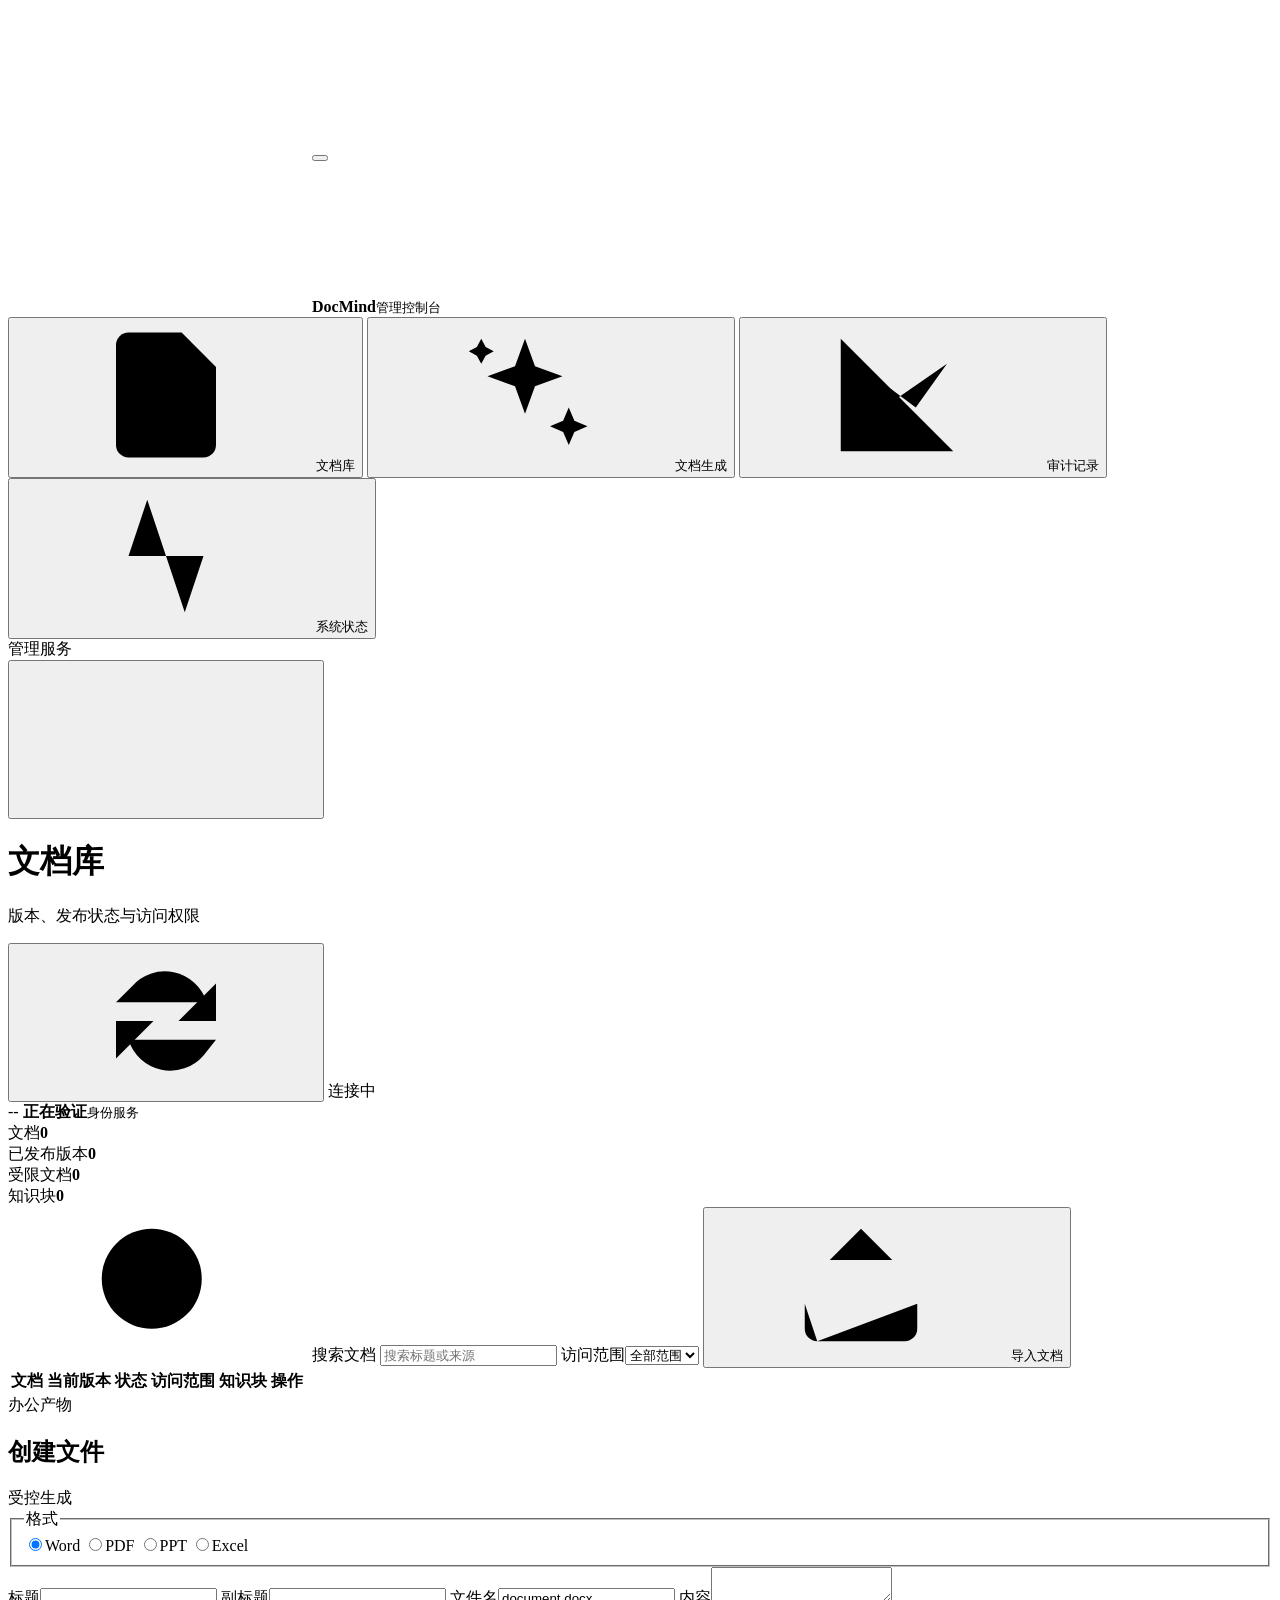
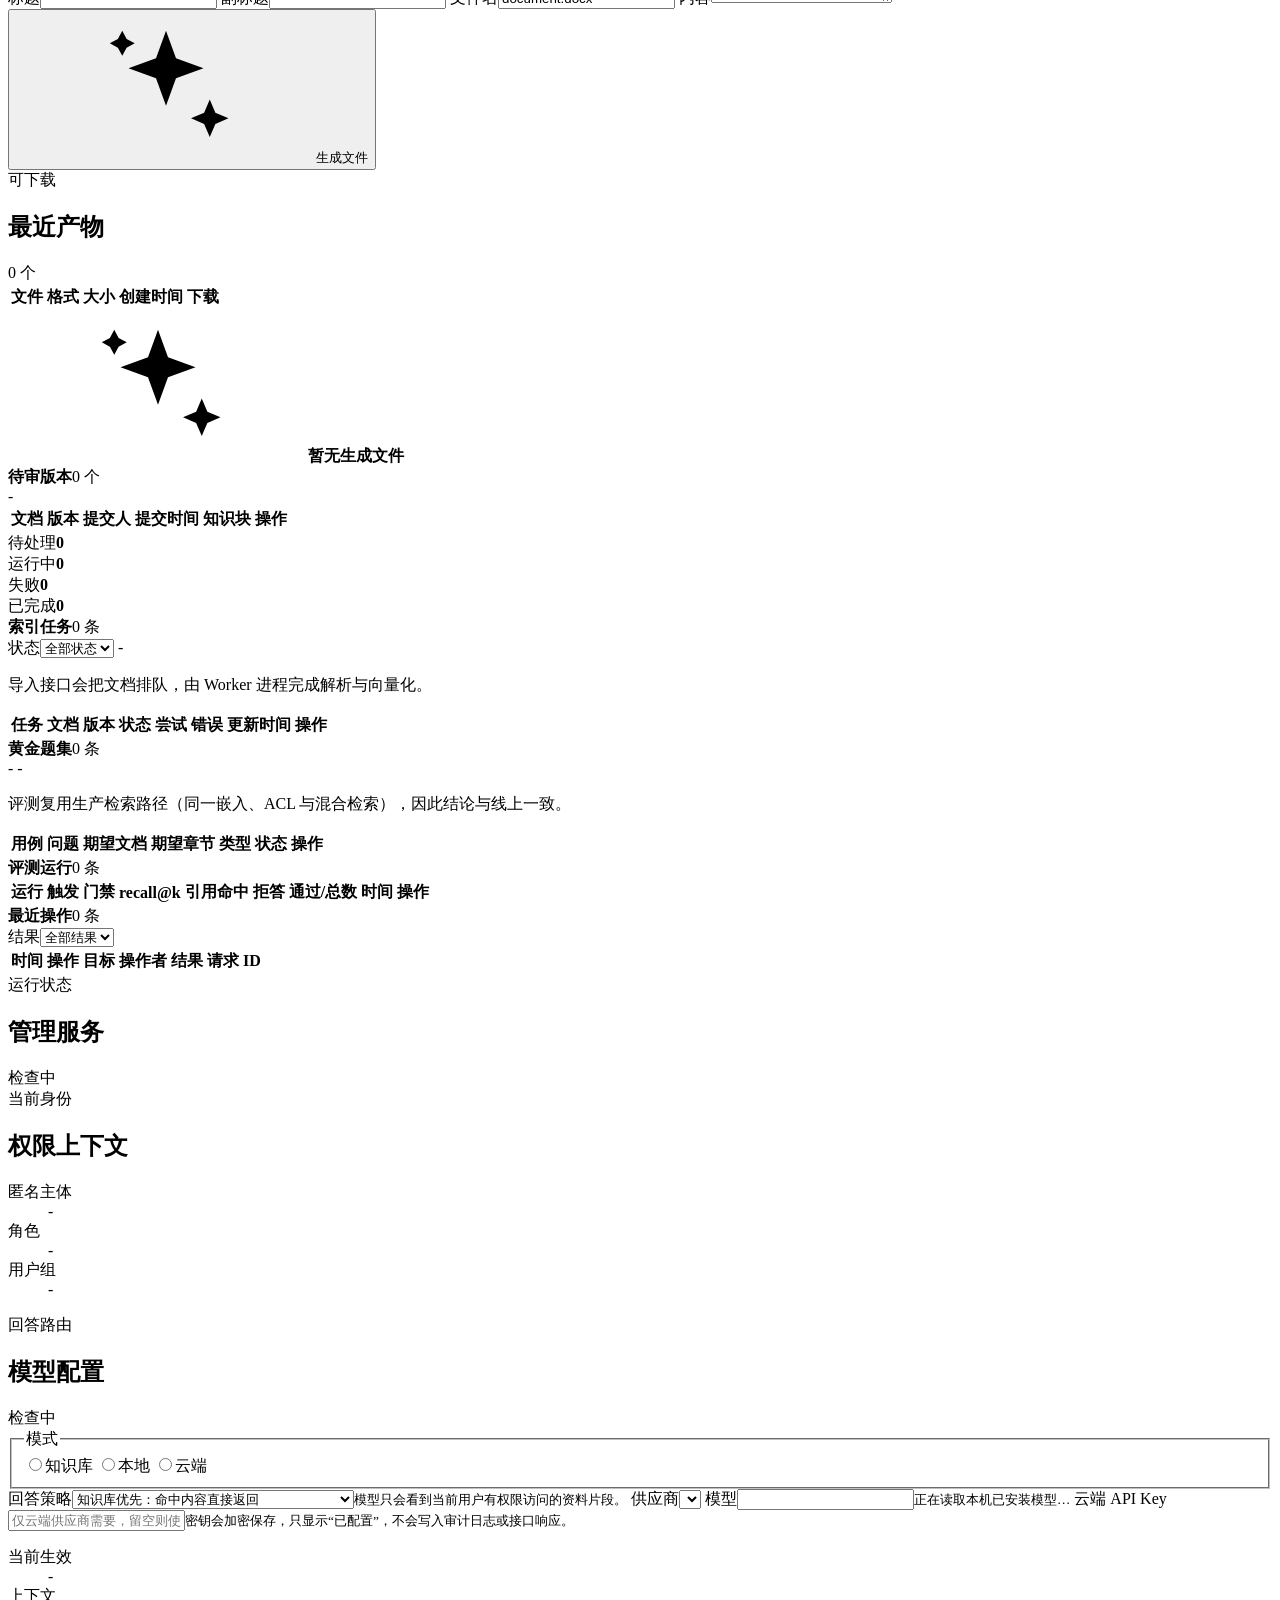
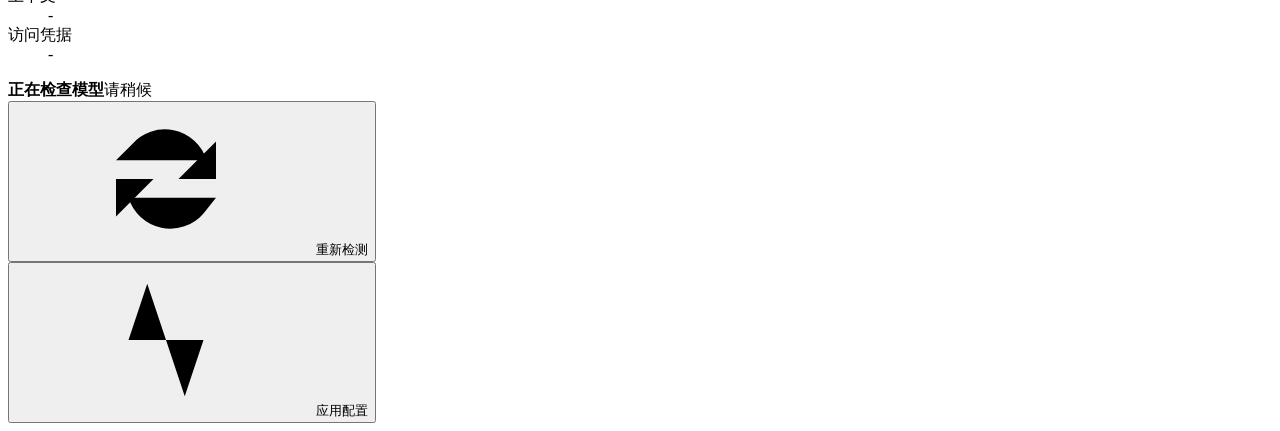
==== commit 59dc28ea: "Gate document publishing on a golden-question evaluation" ====
--- a/web/admin.html
+++ b/web/admin.html
@@ -39,6 +39,7 @@
         <button class="nav-item active" data-view="documents"><svg><use href="#i-file"/></svg><span>文档库</span></button>
         <button class="nav-item" data-view="governance" id="governanceNav" hidden><svg><use href="#i-shield"/></svg><span>知识治理</span></button>
         <button class="nav-item" data-view="jobs" id="jobsNav" hidden><svg><use href="#i-activity"/></svg><span>导入任务</span></button>
+        <button class="nav-item" data-view="evaluation" id="evaluationNav" hidden><svg><use href="#i-audit"/></svg><span>评测门</span></button>
         <button class="nav-item" data-view="artifacts"><svg><use href="#i-sparkles"/></svg><span>文档生成</span></button>
         <button class="nav-item" data-view="audit"><svg><use href="#i-audit"/></svg><span>审计记录</span></button>
         <button class="nav-item" data-view="system"><svg><use href="#i-activity"/></svg><span>系统状态</span></button>
@@ -198,11 +199,17 @@
         </div>
       </section>
 
+      <section class="view" id="view-evaluation">
         <div class="section-bar">
           <div><strong>黄金题集</strong><span id="caseCount">0 条</span></div>
           <div class="job-filters">
             <span class="status-pill" id="gateModePill">-</span>
             <span class="status-pill" id="thresholdPill">-</span>
+            <button class="secondary-button" id="runEvaluation" hidden>运行评测</button>
+            <button class="primary-button" id="openCase" hidden><svg><use href="#i-plus"/></svg><span>新增用例</span></button>
+          </div>
+        </div>
+        <p class="reason-hint" id="evaluationHint">评测复用生产检索路径（同一嵌入、ACL 与混合检索），因此结论与线上一致。</p>
         <div class="table-region">
           <table class="data-table">
             <thead><tr><th>用例</th><th>问题</th><th>期望文档</th><th>期望章节</th><th>类型</th><th>状态</th><th><span class="sr-only">操作</span></th></tr></thead>
@@ -319,6 +326,15 @@
   <dialog id="caseDialog">
     <form method="dialog" id="caseForm">
       <div class="dialog-head"><div><span class="eyebrow">黄金题</span><h2 id="caseDialogTitle">新增用例</h2></div><button type="button" class="icon-button" id="closeCase" aria-label="关闭" title="关闭"><svg><use href="#i-x"/></svg></button></div>
+      <div class="preview-body">
+        <label class="field"><span>用例标识</span><input name="case_key" maxlength="64" required placeholder="vpn-driver"></label>
+        <label class="field"><span>问题</span><input name="question" maxlength="2000" required placeholder="VPN 连接失败怎么办"></label>
+        <label class="field"><span><input type="checkbox" name="expect_refusal"> 这是应拒答题（知识库中没有答案）</span></label>
+        <label class="field"><span>期望命中文档来源标识</span><input name="expected_document_key" maxlength="512" placeholder="manual/vpn"></label>
+        <label class="field"><span>期望章节（可留空）</span><input name="expected_heading" maxlength="512" placeholder="连接失败排查"></label>
+        <label class="field"><span>标签（可留空）</span><input name="tags" maxlength="256" placeholder="vpn"></label>
+        <label class="field"><span><input type="checkbox" name="active" checked> 启用该用例</span></label>
+      </div>
       <div class="dialog-actions"><button type="button" class="secondary-button" id="cancelCase">取消</button><button type="submit" class="primary-button" id="saveCase">保存用例</button></div>
     </form>
   </dialog>
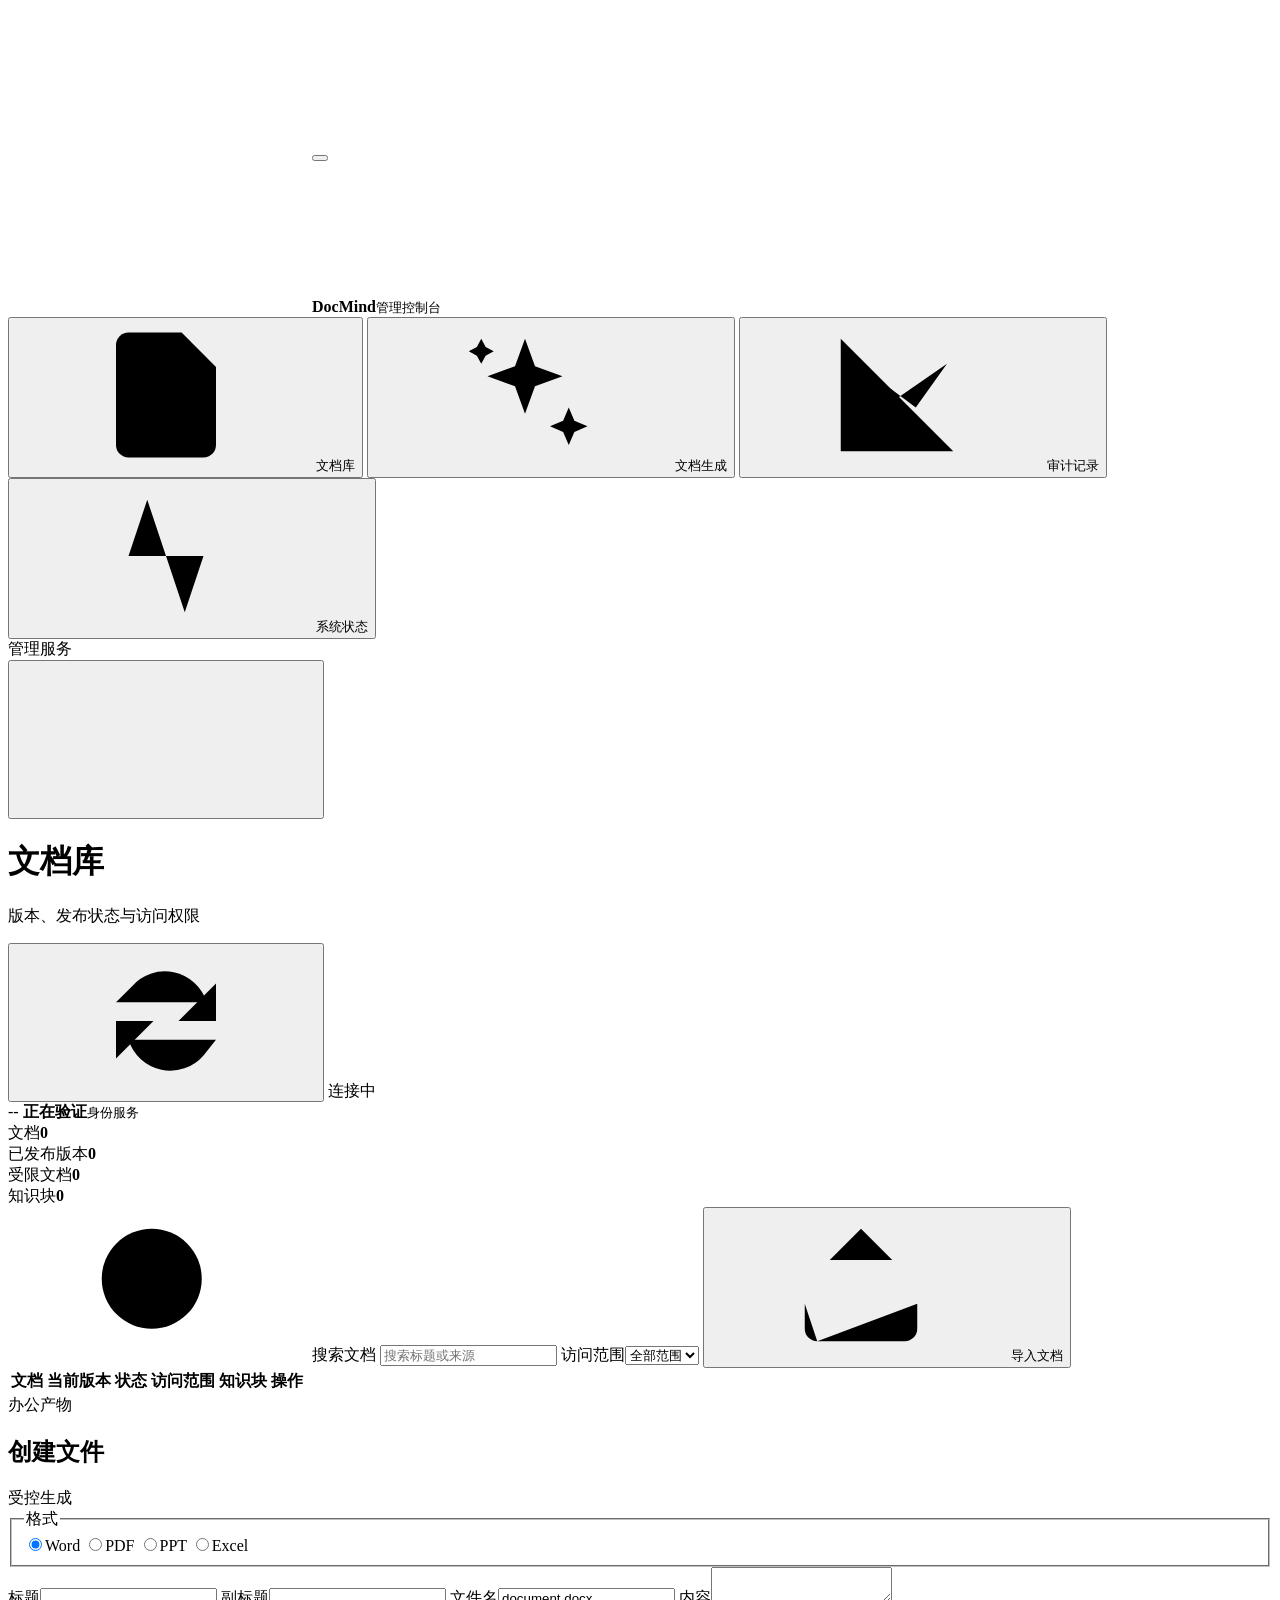
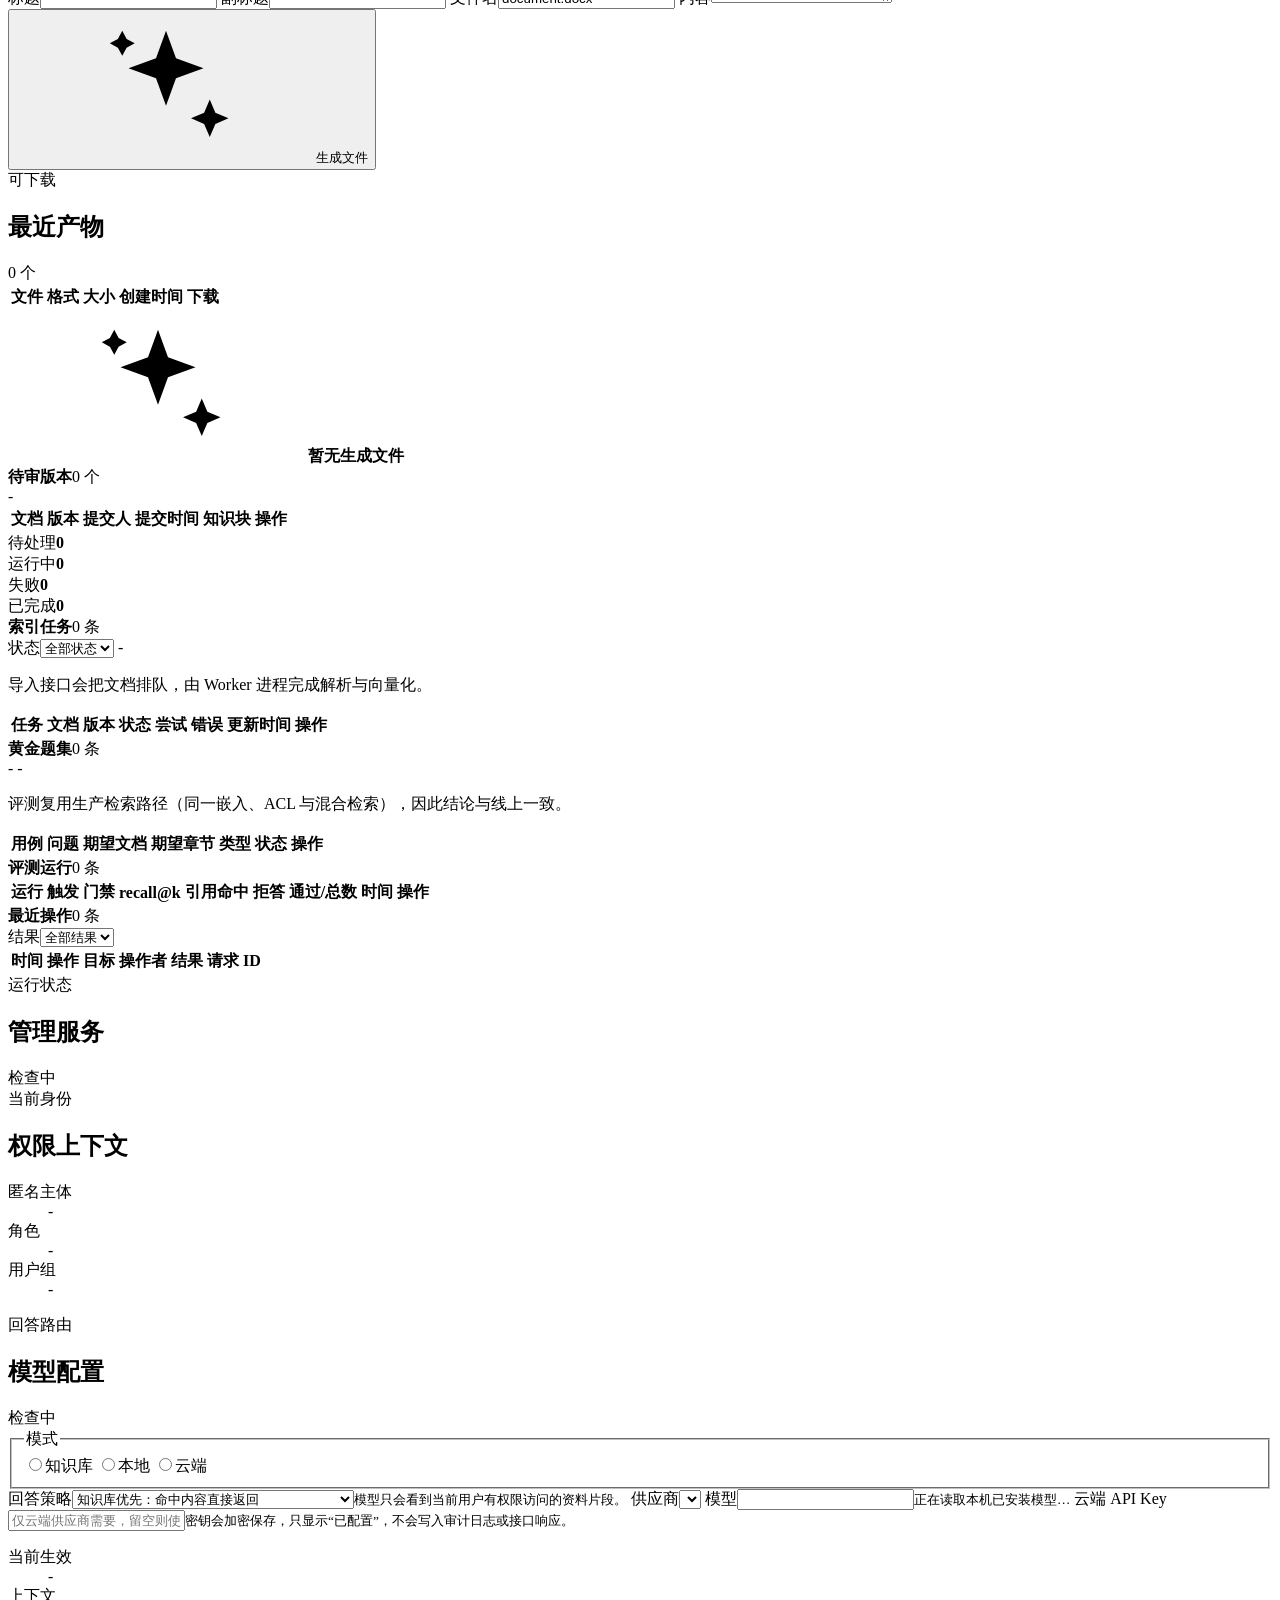
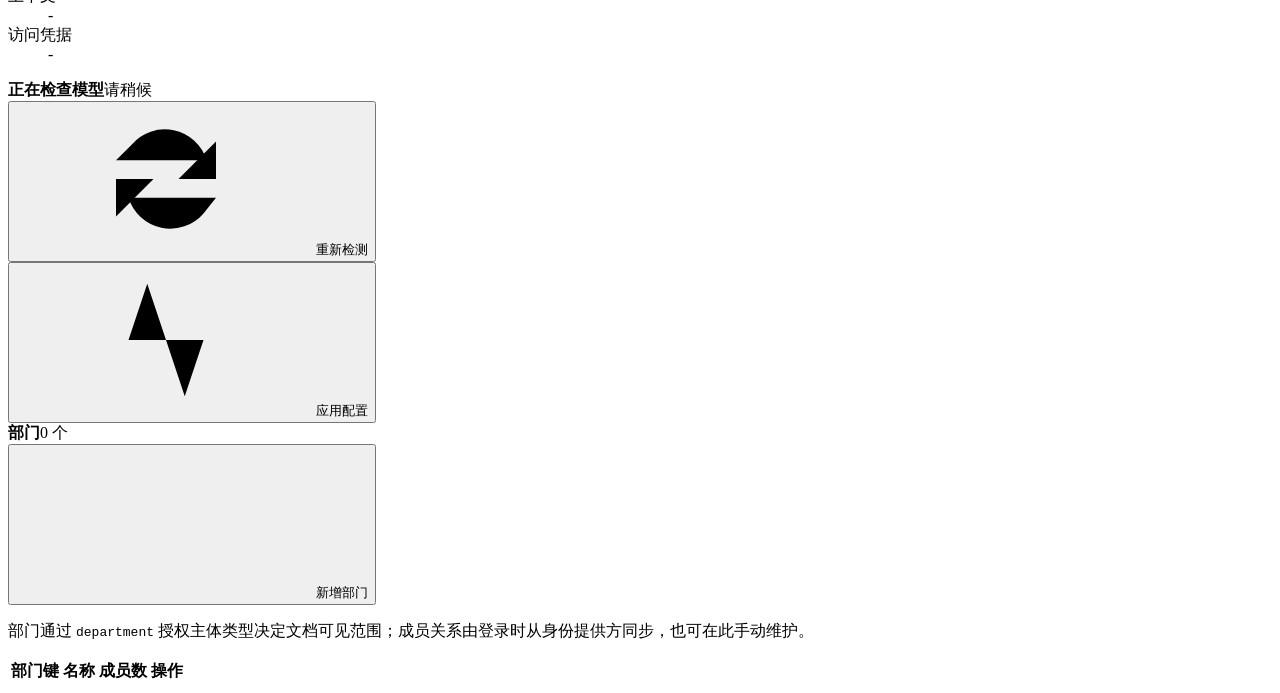
==== commit 6ae0e7cb: "feat(web): add department management UI and department ACL option 前端补齐 P2 组织管理界面（此前后端 org 端点齐备但无 UI）" ====
--- a/web/admin.html
+++ b/web/admin.html
@@ -40,6 +40,7 @@
         <button class="nav-item" data-view="governance" id="governanceNav" hidden><svg><use href="#i-shield"/></svg><span>知识治理</span></button>
         <button class="nav-item" data-view="jobs" id="jobsNav" hidden><svg><use href="#i-activity"/></svg><span>导入任务</span></button>
         <button class="nav-item" data-view="evaluation" id="evaluationNav" hidden><svg><use href="#i-audit"/></svg><span>评测门</span></button>
+        <button class="nav-item" data-view="org" id="orgNav" hidden><svg><use href="#i-globe"/></svg><span>组织管理</span></button>
         <button class="nav-item" data-view="artifacts"><svg><use href="#i-sparkles"/></svg><span>文档生成</span></button>
         <button class="nav-item" data-view="audit"><svg><use href="#i-audit"/></svg><span>审计记录</span></button>
         <button class="nav-item" data-view="system"><svg><use href="#i-activity"/></svg><span>系统状态</span></button>
@@ -273,6 +274,35 @@
           </section>
         </div>
       </section>
+
+      <section class="view" id="view-org">
+        <div class="section-bar">
+          <div><strong>部门</strong><span id="departmentCount">0 个</span></div>
+          <button class="primary-button acl-write-only" id="openCreateDepartment"><svg><use href="#i-plus"/></svg><span>新增部门</span></button>
+        </div>
+        <p class="reason-hint">部门通过 <code>department</code> 授权主体类型决定文档可见范围；成员关系由登录时从身份提供方同步，也可在此手动维护。</p>
+        <div class="content-grid">
+          <div class="table-region">
+            <table class="data-table">
+              <thead><tr><th>部门键</th><th>名称</th><th>成员数</th><th><span class="sr-only">操作</span></th></tr></thead>
+              <tbody id="departmentRows"></tbody>
+            </table>
+            <div class="empty-state" id="departmentEmpty" hidden><svg><use href="#i-globe"/></svg><strong>暂无部门</strong></div>
+          </div>
+          <aside class="inspector" id="orgInspector" aria-label="部门成员" hidden>
+            <div class="inspector-head">
+              <div><span class="eyebrow">部门成员</span><h2 id="orgInspectorTitle">-</h2></div>
+              <button class="icon-button" id="closeOrgInspector" aria-label="关闭" title="关闭"><svg><use href="#i-x"/></svg></button>
+            </div>
+            <div class="source-actions">
+              <button class="secondary-button acl-write-only" id="openAddMember"><svg><use href="#i-plus"/></svg>添加成员</button>
+            </div>
+            <div class="acl-list" id="memberList"></div>
+            <div class="acl-empty" id="memberEmpty" hidden>该部门暂无成员</div>
+          </aside>
+        </div>
+      </section>
+
     </main>
   </div>
 
@@ -339,6 +369,28 @@
     </form>
   </dialog>
 
+  <dialog id="departmentDialog">
+    <form method="dialog" id="departmentForm">
+      <div class="dialog-head"><div><span class="eyebrow">组织</span><h2>新增部门</h2></div><button type="button" class="icon-button" id="closeDepartment" aria-label="关闭" title="关闭"><svg><use href="#i-x"/></svg></button></div>
+      <div class="preview-body">
+        <label class="field"><span>部门键</span><input name="department_key" maxlength="64" required placeholder="engineering"></label>
+        <label class="field"><span>名称</span><input name="name" maxlength="256" placeholder="工程部"></label>
+      </div>
+      <div class="dialog-actions"><button type="button" class="secondary-button" id="cancelDepartment">取消</button><button type="submit" class="primary-button" id="submitDepartment"><svg><use href="#i-plus"/></svg><span>创建</span></button></div>
+    </form>
+  </dialog>
+
+  <dialog id="memberDialog">
+    <form method="dialog" id="memberForm">
+      <div class="dialog-head"><div><span class="eyebrow">组织</span><h2>添加成员</h2></div><button type="button" class="icon-button" id="closeMember" aria-label="关闭" title="关闭"><svg><use href="#i-x"/></svg></button></div>
+      <div class="preview-body">
+        <p class="reason-hint">将用户加入部门 <strong id="memberDialogDept">-</strong></p>
+        <label class="field"><span>选择用户</span><select name="subject_id" id="memberUserSelect" required></select></label>
+      </div>
+      <div class="dialog-actions"><button type="button" class="secondary-button" id="cancelMember">取消</button><button type="submit" class="primary-button" id="submitMember"><svg><use href="#i-plus"/></svg><span>添加</span></button></div>
+    </form>
+  </dialog>
+
   <div class="toast-region" id="toasts" aria-live="polite"></div>
   <script src="/assets/admin.js?v=20260921-1" defer></script>
 </body>
